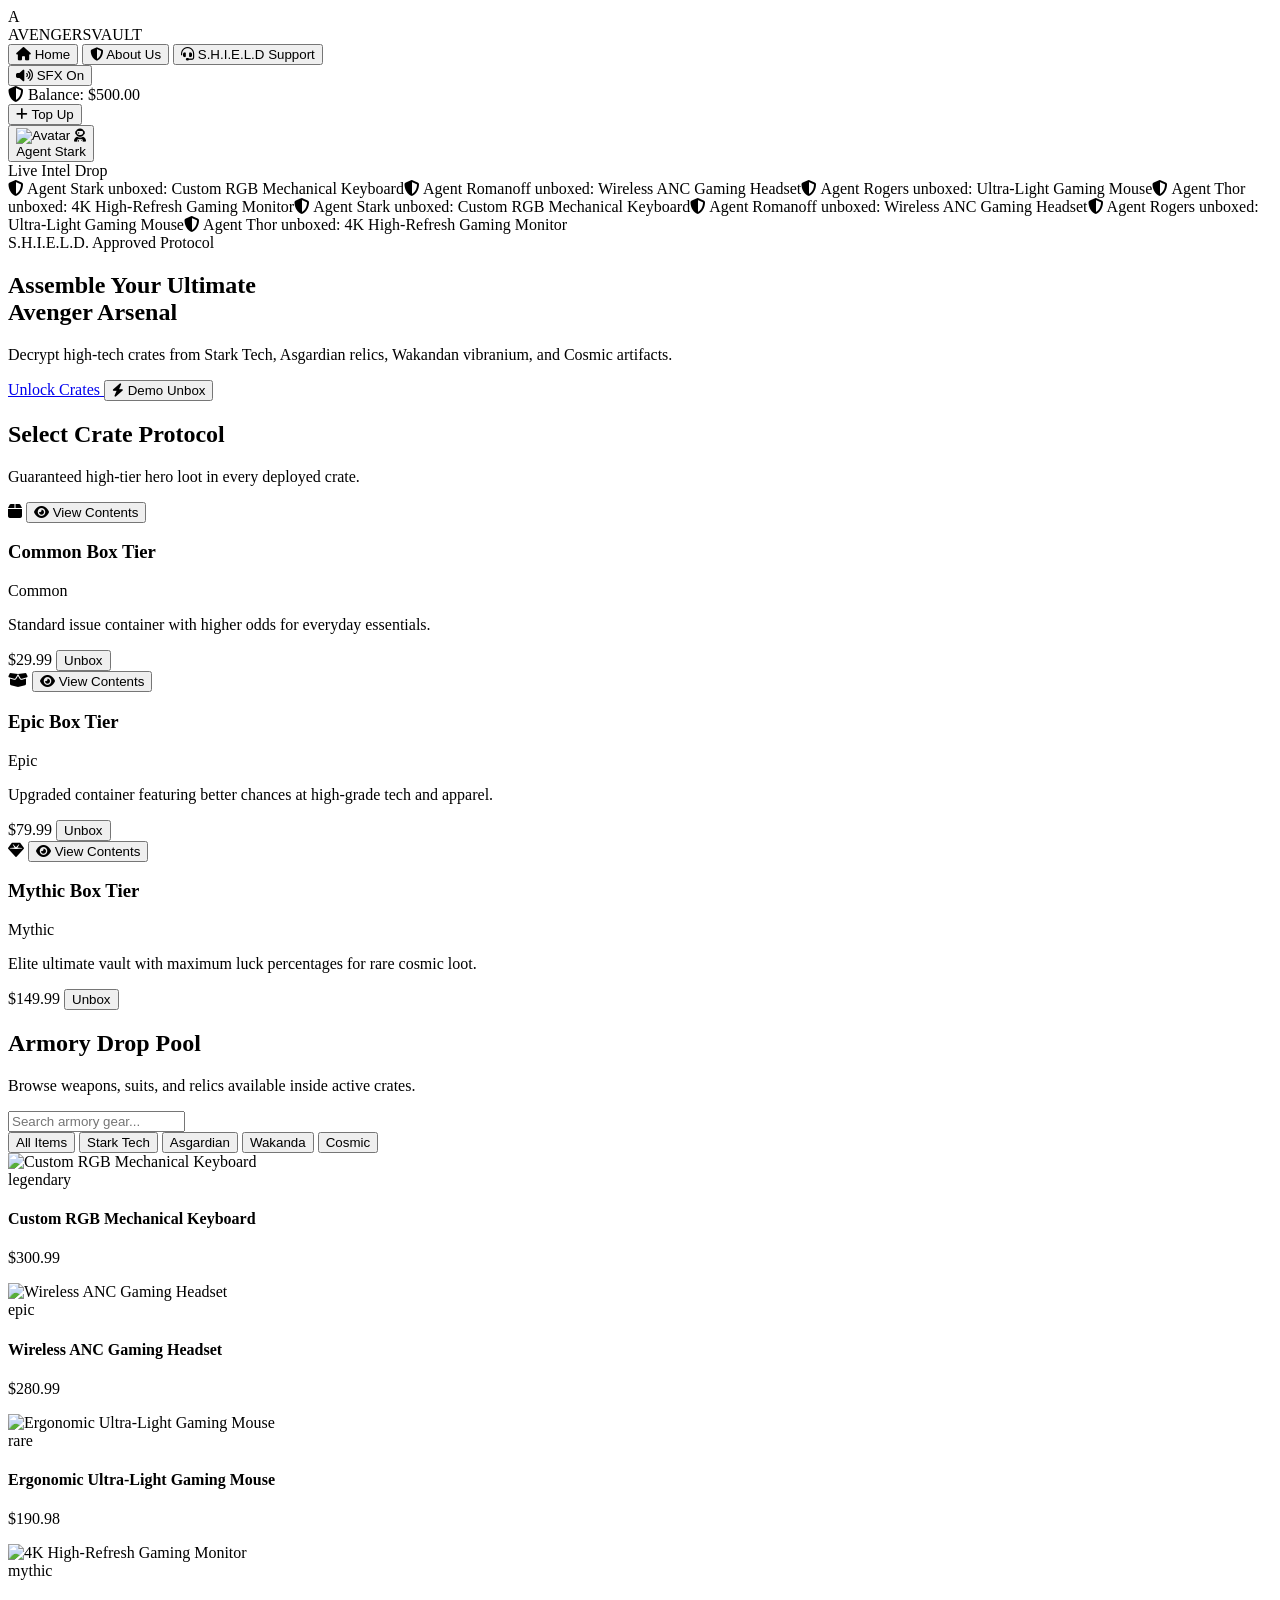
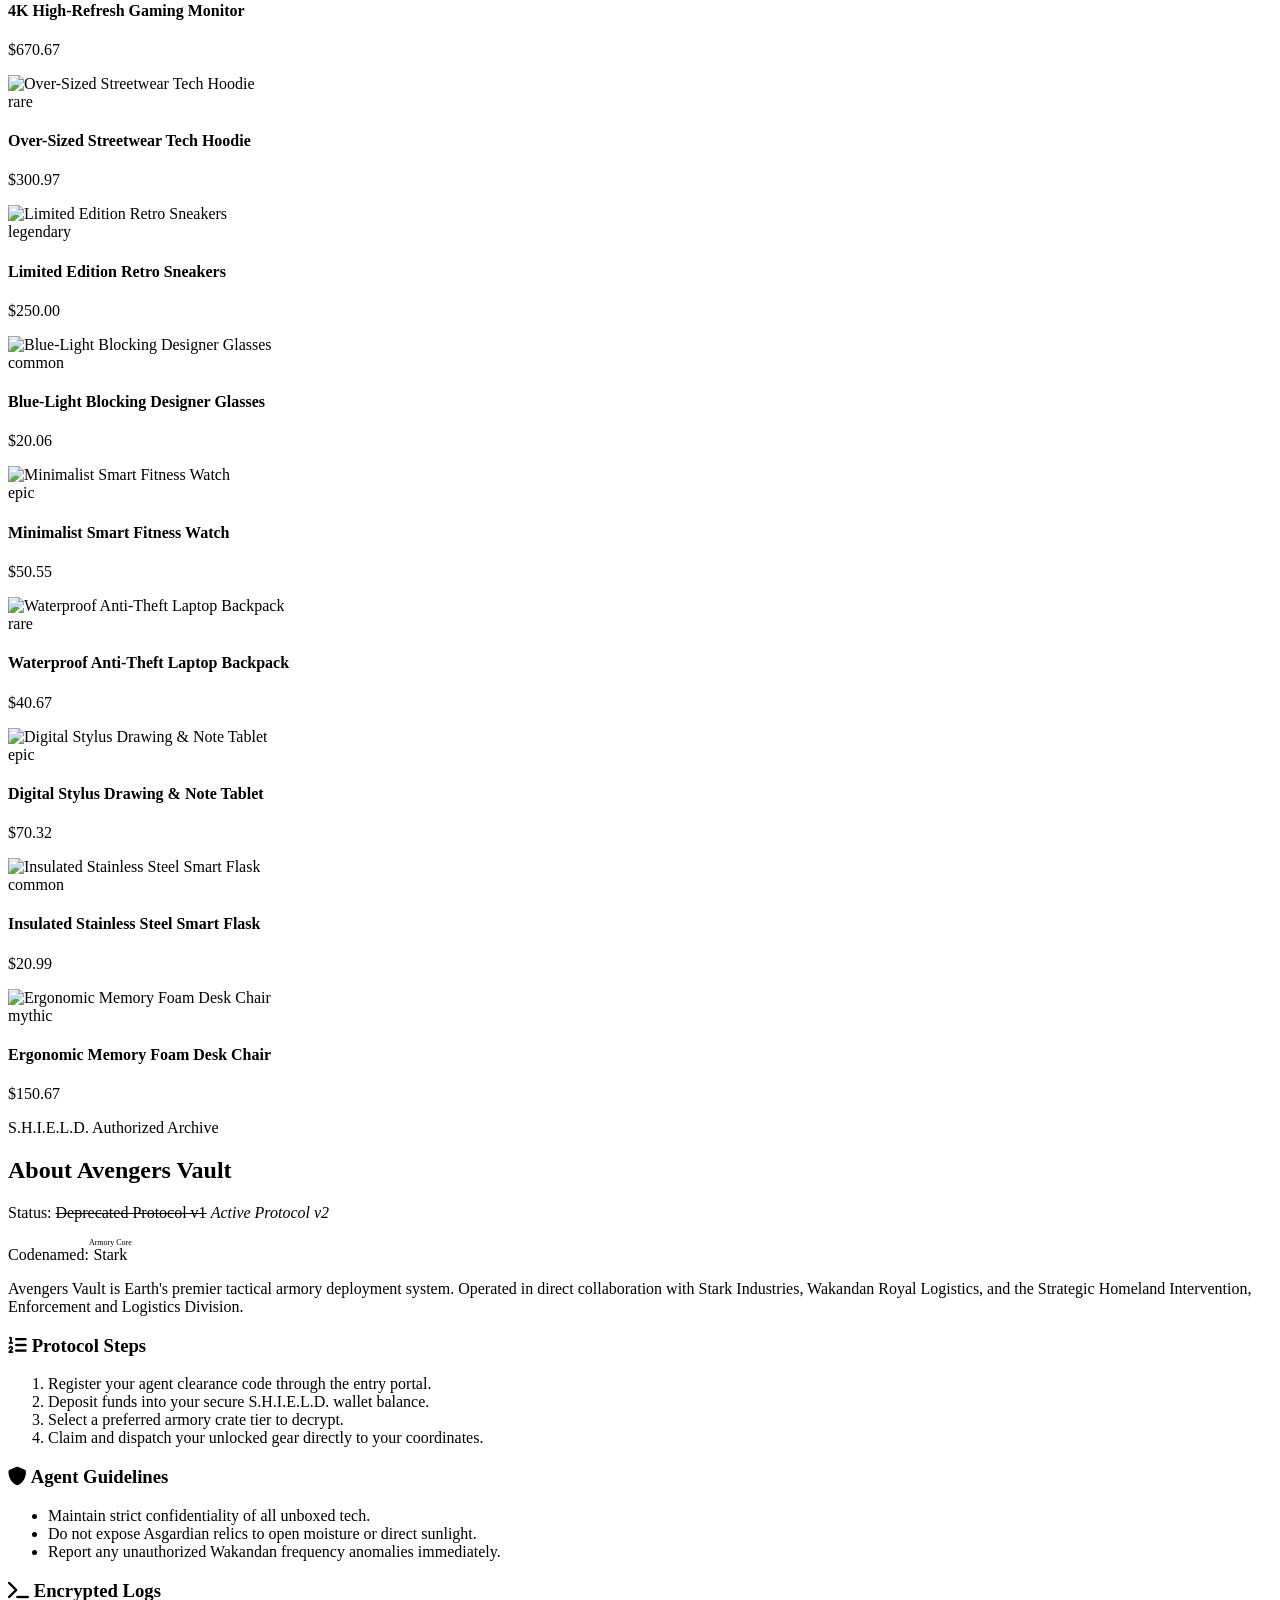
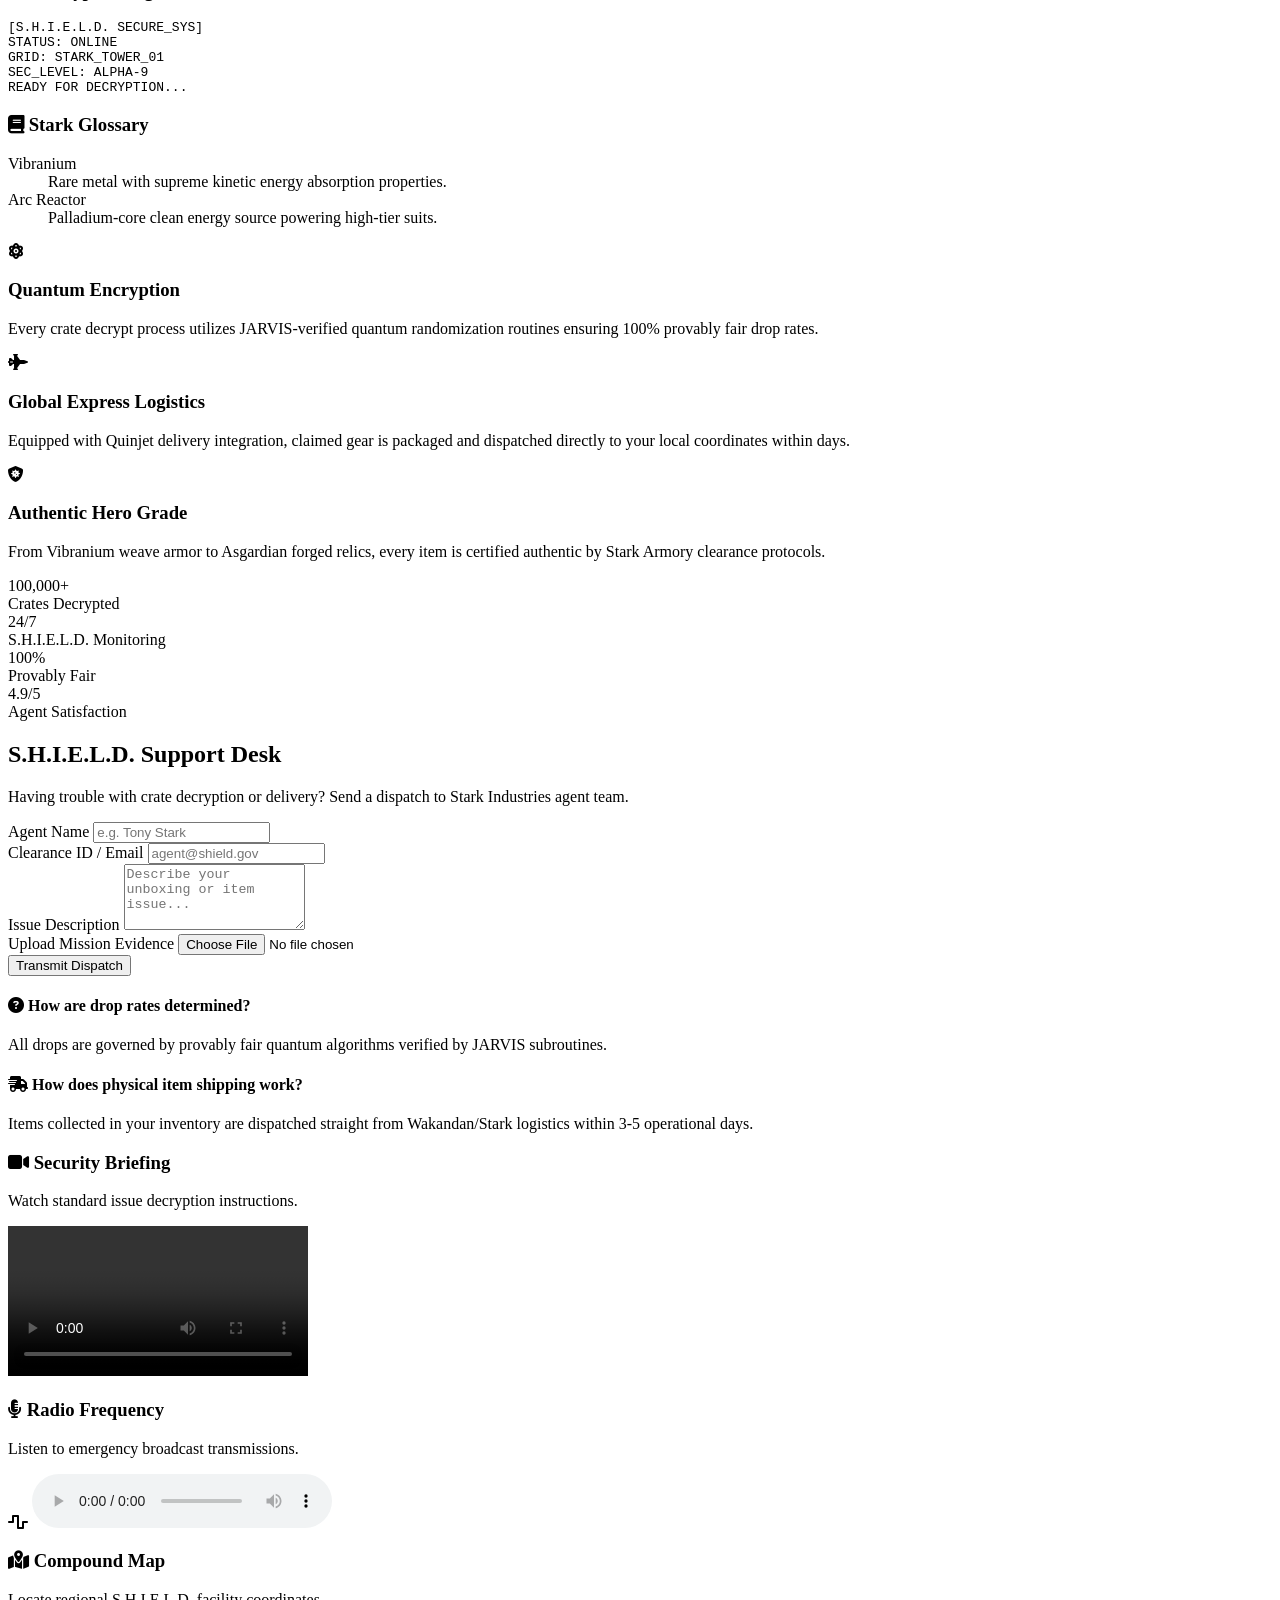
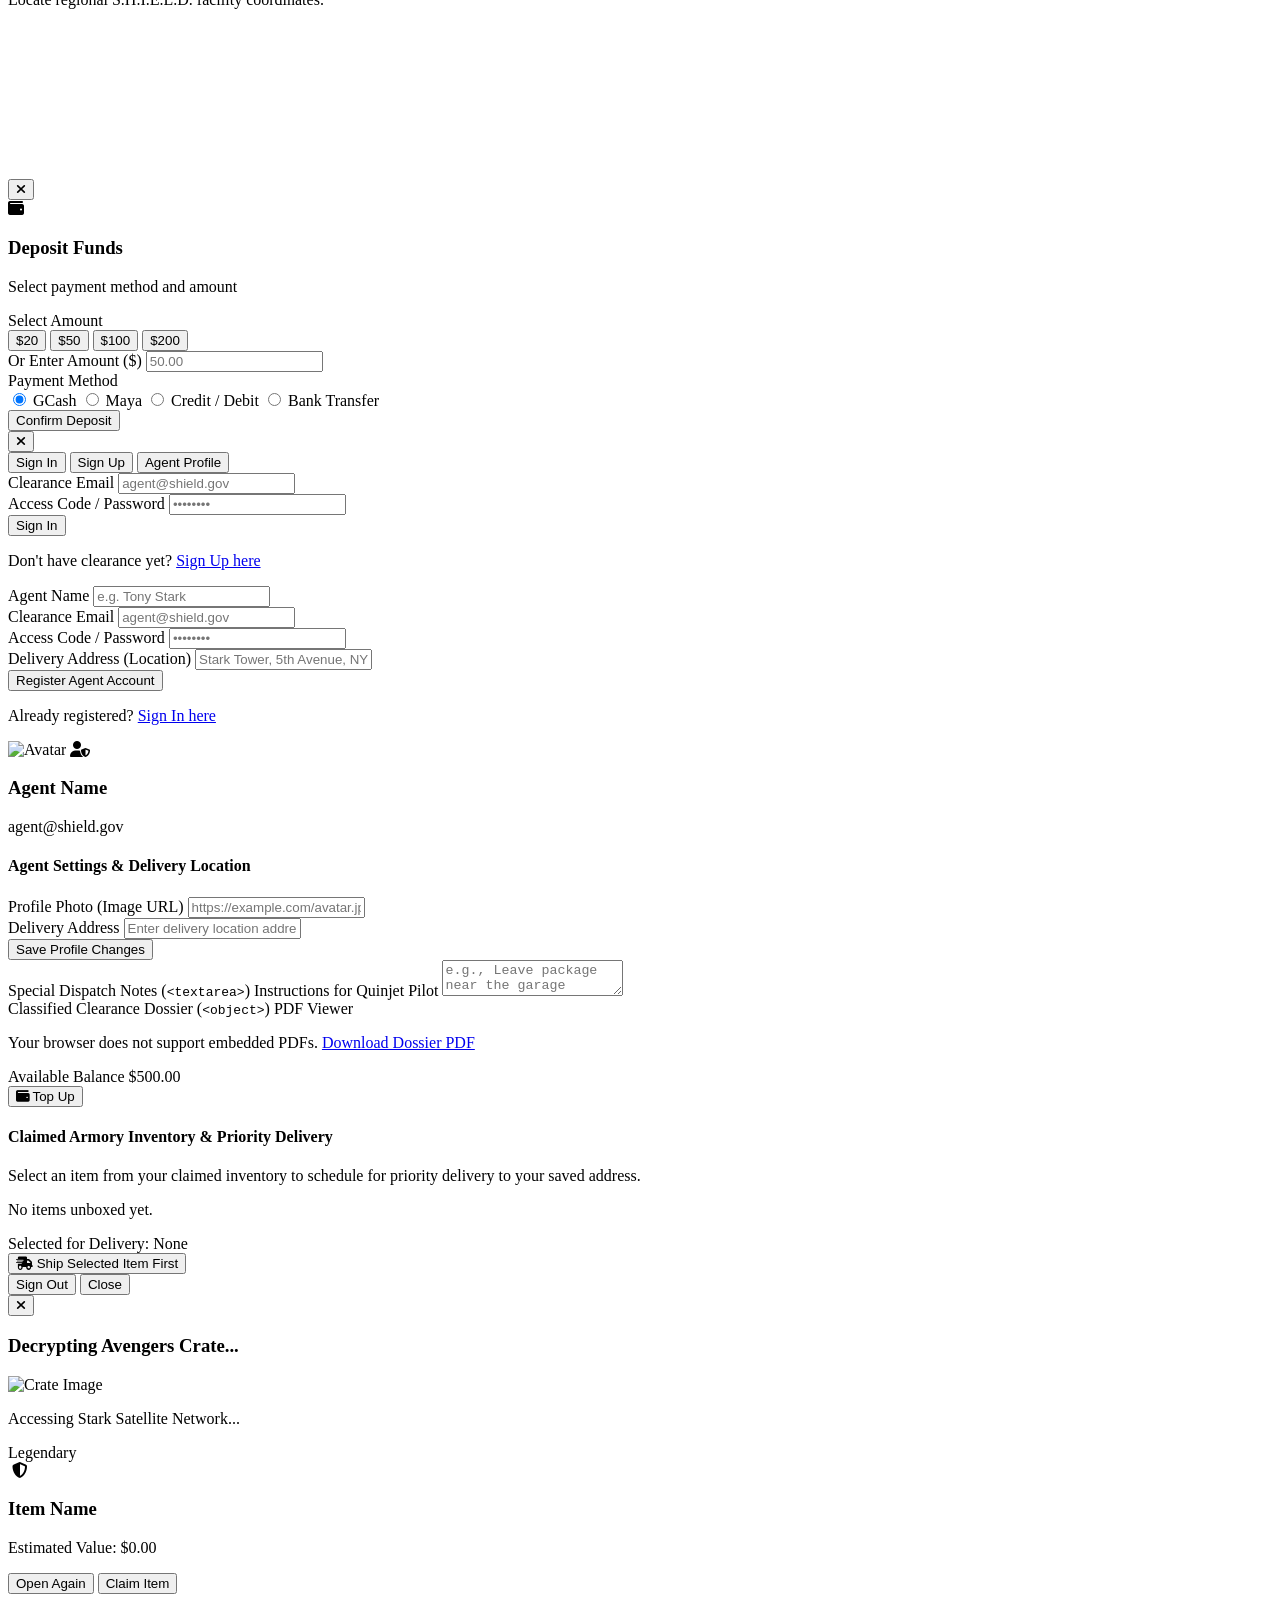
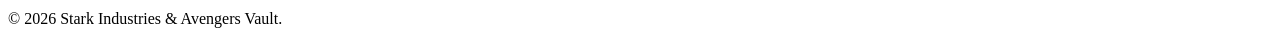
==== mystery-vault.html @ ffef65c5 "Add files via upload" ====
<!doctype html>
<html lang="en" class="dark scroll-smooth">
  <head>
    <meta charset="UTF-8" />
    <meta name="viewport" content="width=device-width, initial-scale=1.0" />
    <title>Avengers Vault — Assemble Your Gear</title>

    <!-- External Fonts & Icons -->
    <link rel="preconnect" href="https://fonts.googleapis.com" />
    <link rel="preconnect" href="https://fonts.gstatic.com" crossorigin />
    <link
      href="https://fonts.googleapis.com/css2?family=Bebas+Neue&family=Space+Grotesk:wght@400;500;600;700&display=swap"
      rel="stylesheet"
    />
    <link
      rel="stylesheet"
      href="https://cdnjs.cloudflare.com/ajax/libs/font-awesome/6.4.0/css/all.min.css"
    />
    <!-- Tailwind CSS -->
    <script src="https://cdn.tailwindcss.com"></script>
    <script src="https://cdn.jsdelivr.net/npm/canvas-confetti@1.6.0/dist/confetti.browser.min.js"></script>

    <script>
      tailwind.config = {
        darkMode: "class",
        theme: {
          extend: {
            colors: {
              avengers: {
                red: "#e23636",
                gold: "#f59e0b",
                blue: "#0284c7",
                dark: "#0b0f19",
              },
              rarity: {
                common: "#9ca3af",
                rare: "#3b82f6",
                epic: "#a855f7",
                legendary: "#f59e0b",
                mythic: "#ec4899",
              },
            },
            fontFamily: {
              sans: ["Space Grotesk", "sans-serif"],
              display: ["Bebas Neue", "sans-serif"],
            },
            animation: {
              "pulse-glow": "pulseGlow 3s ease-in-out infinite",
              shake: "shake 0.5s cubic-bezier(.36,.07,.19,.97) infinite",
              float: "float 4s ease-in-out infinite",
              ticker: "ticker 30s linear infinite",
            },
            keyframes: {
              pulseGlow: {
                "0%, 100%": { opacity: "0.4", transform: "scale(1)" },
                "50%": { opacity: "0.8", transform: "scale(1.08)" },
              },
              shake: {
                "10%, 90%": { transform: "translate3d(-2px, 0, 0) rotate(-2deg)" },
                "20%, 80%": { transform: "translate3d(3px, 0, 0) rotate(3deg)" },
                "30%, 50%, 70%": { transform: "translate3d(-5px, 0, 0) rotate(-4deg)" },
                "40%, 60%": { transform: "translate3d(5px, 0, 0) rotate(4deg)" },
              },
              float: {
                "0%, 100%": { transform: "translateY(0px)" },
                "50%": { transform: "translateY(-12px)" },
              },
              ticker: {
                "0%": { transform: "translateX(0)" },
                "100%": { transform: "translateX(-50%)" },
              },
            },
          },
        },
      };
    </script>

    <!-- Custom Stylesheet -->
    <link rel="stylesheet" href="main.css" />
  </head>
  <body class="bg-slate-950 text-slate-100 min-h-screen flex flex-col justify-between selection:bg-red-600 selection:text-white">

    <!-- Accessibility Skip Link (Topic: skip) -->
    <a href="#section-home-content" class="sr-only focus:not-sr-only focus:absolute focus:z-50 focus:p-4 focus:bg-red-600 focus:text-white">
      Skip to main content
    </a>

    <!-- Header / Navbar -->
    <header class="sticky top-0 z-40 bg-slate-950/90 backdrop-blur-md border-b border-red-900/40">
      <div class="max-w-7xl mx-auto px-4 sm:px-6 lg:px-8 h-20 flex items-center justify-between">
        
        <!-- Logo -->
        <div class="flex items-center gap-3 cursor-pointer" onclick="switchNav('home')">
          <div class="w-11 h-11 rounded-xl bg-gradient-to-tr from-red-600 to-amber-500 flex items-center justify-center text-white shadow-lg shadow-red-600/40 font-display text-2xl tracking-widest border border-amber-400/40">
            A
          </div>
          <span class="text-2xl font-display tracking-wider text-white">
            AVENGERS<span class="text-red-500">VAULT</span>
          </span>
        </div>

        <!-- Navigation Links -->
        <nav class="hidden md:flex items-center gap-8 text-sm font-semibold tracking-wide">
          <button onclick="switchNav('home')" id="nav-home" class="nav-link text-red-500 transition-colors flex items-center gap-2">
            <i class="fa-solid fa-house text-xs"></i> Home
          </button>
          <button onclick="switchNav('about')" id="nav-about" class="nav-link text-slate-400 hover:text-white transition-colors flex items-center gap-2">
            <i class="fa-solid fa-shield-halved text-xs"></i> About Us
          </button>
          <button onclick="switchNav('support')" id="nav-support" class="nav-link text-slate-400 hover:text-white transition-colors flex items-center gap-2">
            <i class="fa-solid fa-headset text-xs"></i> S.H.I.E.L.D Support
          </button>
        </nav>

        <!-- Right Side Controls (SFX, Balance, Top Up, Account) -->
        <div class="flex items-center gap-3 sm:gap-4">
          <button
            id="sound-toggle"
            onclick="toggleSound()"
            class="px-3 py-1.5 rounded-lg border border-slate-800 bg-slate-900/70 hover:bg-slate-800 text-xs text-slate-300 flex items-center gap-2 transition-all"
          >
            <i id="sound-icon" class="fa-solid fa-volume-high text-red-500"></i>
            <span class="hidden sm:inline">SFX On</span>
          </button>

          <!-- Balance Display & Top-Up Button -->
          <div class="flex items-center gap-2">
            <div class="hidden sm:flex items-center gap-2 px-3.5 py-1.5 rounded-xl bg-slate-900 border border-slate-800">
              <i class="fa-solid fa-shield-halved text-amber-400 text-xs"></i>
              <span class="text-xs text-slate-400">Balance:</span>
              <span class="text-xs font-bold text-amber-400" id="user-balance-display">$500.00</span>
            </div>
            <button
              onclick="openTopUpModal()"
              class="px-3 py-1.5 rounded-xl bg-green-600 hover:bg-green-500 text-white font-bold text-xs uppercase tracking-wider transition-all shadow-md shadow-green-600/30 flex items-center gap-1.5"
            >
              <i class="fa-solid fa-plus text-[10px]"></i>
              <span>Top Up</span>
            </button>
          </div>

          <!-- Account Trigger Button (Updated with Avatar Preview) -->
          <button
            onclick="openAccountModal()"
            class="px-3.5 py-1.5 rounded-xl border border-red-500/40 bg-red-950/30 hover:bg-red-900/50 text-xs font-bold text-white flex items-center gap-2 transition-all shadow-md shadow-red-950/50"
          >
            <div id="nav-avatar-container" class="w-6 h-6 rounded-full overflow-hidden bg-red-900 flex items-center justify-center border border-red-400">
              <img id="nav-avatar-img" src="" alt="Avatar" class="w-full h-full object-cover hidden" />
              <i id="nav-avatar-icon" class="fa-solid fa-user-astronaut text-[10px] text-red-300"></i>
            </div>
            <span id="nav-account-label">Agent Stark</span>
          </button>
        </div>
      </div>
    </header>

    <!-- Live Unboxing Ticker Banner -->
    <div class="bg-slate-950 border-b border-slate-800 py-2.5 overflow-hidden relative">
      <div class="max-w-7xl mx-auto px-4 flex items-center gap-3">
        <span class="flex items-center gap-2 text-[11px] font-bold uppercase tracking-wider text-red-400 bg-red-950/50 px-2.5 py-1 rounded-md border border-red-500/30 whitespace-nowrap z-10">
          <span class="w-2 h-2 rounded-full bg-red-500 animate-pulse"></span>
          Live Intel Drop
        </span>
        <div class="overflow-hidden w-full relative">
          <div id="live-ticker-content" class="inline-flex gap-6 whitespace-nowrap animate-ticker text-xs text-slate-400">
            <!-- Dynamically populated via JS -->
          </div>
        </div>
      </div>
    </div>

    <!-- Main Content -->
    <main class="max-w-7xl mx-auto px-4 sm:px-6 lg:px-8 py-10 space-y-16 flex-grow">
      
      <!-- HERO & MAIN CRATES SECTION -->
      <div id="section-home-content" class="space-y-16">
        <!-- Hero Section -->
        <section class="relative rounded-3xl p-8 sm:p-12 overflow-hidden border border-red-900/30 bg-gradient-to-r from-slate-900 via-slate-950 to-red-950/40">
          <div class="absolute -right-20 -top-20 w-96 h-96 bg-red-600/10 rounded-full blur-3xl pointer-events-none"></div>
          <div class="max-w-2xl space-y-6 relative z-10">
            <span class="px-3 py-1 rounded-full text-xs font-bold uppercase tracking-widest bg-red-500/10 text-red-400 border border-red-500/20">
              S.H.I.E.L.D. Approved Protocol
            </span>
            <h1 class="text-4xl sm:text-6xl font-display tracking-wide text-white leading-tight">
              Assemble Your Ultimate <br />
              <span class="text-transparent bg-clip-text bg-gradient-to-r from-red-500 via-amber-400 to-sky-400">
                Avenger Arsenal
              </span>
            </h1>
            <p class="text-slate-400 text-sm sm:text-base leading-relaxed">
              Decrypt high-tech crates from Stark Tech, Asgardian relics, Wakandan vibranium, and Cosmic artifacts.
            </p>
            <div class="pt-2 flex flex-wrap items-center gap-4">
              <a
                href="#boxes"
                class="px-6 py-3.5 rounded-xl font-bold text-xs uppercase tracking-wider text-white bg-red-600 hover:bg-red-500 shadow-lg shadow-red-600/30 transition-all"
              >
                Unlock Crates
              </a>
              <button
                onclick="quickDemoUnbox()"
                class="px-6 py-3.5 rounded-xl font-bold text-xs uppercase tracking-wider text-slate-300 hover:text-white bg-slate-800/80 hover:bg-slate-800 border border-slate-700 transition-all flex items-center gap-2"
              >
                <i class="fa-solid fa-bolt text-amber-400"></i> Demo Unbox
              </button>
            </div>
          </div>
        </section>

        <!-- Mystery Box Tiers Grid -->
        <section id="boxes" class="space-y-6">
          <div>
            <h2 class="text-3xl font-display tracking-wider text-white">Select Crate Protocol</h2>
            <p class="text-slate-400 text-xs mt-1">
              Guaranteed high-tier hero loot in every deployed crate.
            </p>
          </div>

          <div id="tiers-container" class="grid grid-cols-1 md:grid-cols-2 lg:grid-cols-4 gap-6">
            <!-- Rendered dynamically via JS -->
          </div>
        </section>

        <!-- Catalog / Drop Pool -->
        <section class="space-y-6">
          <div class="flex flex-col sm:flex-row sm:items-center justify-between gap-4">
            <div>
              <h2 class="text-3xl font-display tracking-wider text-white">Armory Drop Pool</h2>
              <p class="text-slate-400 text-xs mt-1">
                Browse weapons, suits, and relics available inside active crates.
              </p>
            </div>

            <!-- Catalog Filter Buttons & Datalist Search -->
            <div class="flex flex-wrap items-center gap-2">
              
              <!-- Search Input with Datalist (Topics: <input type>, <datalist>) -->
              <div class="relative">
                <input type="text" id="catalog-search-input" list="armory-suggestions" placeholder="Search armory gear..." oninput="handleCatalogSearch(this.value)" class="px-3 py-1.5 rounded-lg text-xs bg-slate-900 border border-slate-800 text-white focus:outline-none focus:border-red-500" />
                <datalist id="armory-suggestions">
                  <option value="Custom RGB Mechanical Keyboard">
                  <option value="Wireless ANC Gaming Headset">
                  <option value="Ergonomic Ultra-Light Gaming Mouse">
                  <option value="4K High-Refresh Gaming Monitor">
                  <option value="Over-Sized Streetwear Tech Hoodie">
                  <option value="Limited Edition Retro Sneakers">
                  <option value="Waterproof Anti-Theft Laptop Backpack">
                  <option value="Digital Stylus Drawing & Note Tablet">
                </datalist>
              </div>

              <button onclick="filterCatalog('all', event)" class="catalog-btn px-3 py-1.5 rounded-lg text-xs font-semibold bg-red-600 text-white transition-all">
                All Items
              </button>
              <button onclick="filterCatalog('stark', event)" class="catalog-btn px-3 py-1.5 rounded-lg text-xs font-semibold bg-slate-800/80 text-slate-400 hover:text-white transition-all">
                Stark Tech
              </button>
              <button onclick="filterCatalog('asgard', event)" class="catalog-btn px-3 py-1.5 rounded-lg text-xs font-semibold bg-slate-800/80 text-slate-400 hover:text-white transition-all">
                Asgardian
              </button>
              <button onclick="filterCatalog('wakanda', event)" class="catalog-btn px-3 py-1.5 rounded-lg text-xs font-semibold bg-slate-800/80 text-slate-400 hover:text-white transition-all">
                Wakanda
              </button>
              <button onclick="filterCatalog('cosmic', event)" class="catalog-btn px-3 py-1.5 rounded-lg text-xs font-semibold bg-slate-800/80 text-slate-400 hover:text-white transition-all">
                Cosmic
              </button>
            </div>
          </div>

          <div id="catalog-grid" class="grid grid-cols-2 sm:grid-cols-3 md:grid-cols-4 lg:grid-cols-6 gap-4">
            <!-- Rendered dynamically via JS -->
          </div>
        </section>
      </div>

      <!-- ABOUT US SECTION -->
      <section id="section-about-content" class="space-y-12 hidden">
        <div class="text-center max-w-3xl mx-auto space-y-4">
          <span class="px-3 py-1 rounded-full text-xs font-bold uppercase tracking-widest bg-red-500/10 text-red-400 border border-red-500/20">
            S.H.I.E.L.D. Authorized Archive
          </span>
          <h2 class="text-4xl font-display tracking-wider text-white">About Avengers Vault</h2>
          
          <!-- Ruby & Text Formatting Example -->
          <div class="p-4 rounded-2xl bg-slate-900 border border-slate-800 text-xs text-slate-300 space-y-2 inline-block text-left mt-2">
            <p>
              Status: <del class="text-slate-500">Deprecated Protocol v1</del> <em class="text-green-400 not-italic font-bold">Active Protocol v2</em>
            </p>
            <p>
              Codenamed: 
              <ruby class="text-amber-400 font-bold ml-1">
                Stark<rt class="text-[9px] text-slate-400">Armory Core</rt>
              </ruby>
            </p>
          </div>

          <p class="text-slate-400 text-sm leading-relaxed">
            Avengers Vault is Earth's premier tactical armory deployment system. Operated in direct collaboration with Stark Industries, Wakandan Royal Logistics, and the Strategic Homeland Intervention, Enforcement and Logistics Division.
          </p>
        </div>

        <!-- S.H.I.E.L.D. Training & Operations Manual (Topics: <ol>, <ul>, <pre>, <dl>) pede mo idagdag (<code class="text-xs text-amber-400">&lt;ol&gt;</code>) papaltan mo lng yung nasa gitna ng &lt;_&gt  -->
        <div class="grid grid-cols-1 md:grid-cols-2 gap-8 pt-6 border-t border-slate-800">
          
          <!-- Protocol Steps & Agent Guidelines -->
          <div class="bg-slate-900/60 p-6 rounded-3xl border border-slate-800 space-y-6">
            <div>
              <h3 class="text-xl font-display tracking-wider text-white mb-2 flex items-center gap-2">
                <i class="fa-solid fa-list-ol text-red-500 text-sm"></i> Protocol Steps 
              </h3>
              <ol class="list-decimal list-inside text-xs text-slate-300 space-y-2">
                <li>Register your agent clearance code through the entry portal.</li>
                <li>Deposit funds into your secure S.H.I.E.L.D. wallet balance.</li>
                <li>Select a preferred armory crate tier to decrypt.</li>
                <li>Claim and dispatch your unlocked gear directly to your coordinates.</li>
              </ol>
            </div>

            <div>
              <h3 class="text-xl font-display tracking-wider text-white mb-2 flex items-center gap-2">
                <i class="fa-solid fa-shield text-blue-500 text-sm"></i> Agent Guidelines
              </h3>
              <ul class="list-disc list-inside text-xs text-slate-300 space-y-2">
                <li>Maintain strict confidentiality of all unboxed tech.</li>
                <li>Do not expose Asgardian relics to open moisture or direct sunlight.</li>
                <li>Report any unauthorized Wakandan frequency anomalies immediately.</li>
              </ul>
            </div>
          </div>

          <!-- Terminal Logs & Tech Glossary -->
          <div class="bg-slate-900/60 p-6 rounded-3xl border border-slate-800 space-y-6">
            <div>
              <h3 class="text-xl font-display tracking-wider text-white mb-2 flex items-center gap-2">
                <i class="fa-solid fa-terminal text-green-500 text-sm"></i> Encrypted Logs 
              </h3>
              <pre class="bg-slate-950 p-3 rounded-xl text-[10px] text-green-400 font-mono border border-slate-800 overflow-x-auto"><code>[S.H.I.E.L.D. SECURE_SYS]
STATUS: ONLINE
GRID: STARK_TOWER_01
SEC_LEVEL: ALPHA-9
READY FOR DECRYPTION...</code></pre>
            </div>

            <div>
              <h3 class="text-xl font-display tracking-wider text-white mb-2 flex items-center gap-2">
                <i class="fa-solid fa-book text-amber-500 text-sm"></i> Stark Glossary 
              </h3>
              <dl class="text-xs space-y-2 bg-slate-950 p-3 rounded-xl border border-slate-800">
                <div>
                  <dt class="font-bold text-red-400">Vibranium</dt>
                  <dd class="text-slate-400 text-[11px]">Rare metal with supreme kinetic energy absorption properties.</dd>
                </div>
                <div>
                  <dt class="font-bold text-amber-400">Arc Reactor</dt>
                  <dd class="text-slate-400 text-[11px]">Palladium-core clean energy source powering high-tier suits.</dd>
                </div>
              </dl>
            </div>
          </div>

        </div>

        <!-- Feature Highlights Grid -->
        <div class="grid grid-cols-1 md:grid-cols-3 gap-6">
          <div class="bg-slate-900/80 p-6 rounded-2xl border border-slate-800 space-y-3">
            <div class="w-10 h-10 rounded-xl bg-red-950/60 border border-red-500/30 flex items-center justify-center text-red-400">
              <i class="fa-solid fa-atom text-lg"></i>
            </div>
            <h3 class="text-lg font-bold text-white">Quantum Encryption</h3>
            <p class="text-xs text-slate-400 leading-relaxed">
              Every crate decrypt process utilizes JARVIS-verified quantum randomization routines ensuring 100% provably fair drop rates.
            </p>
          </div>

          <div class="bg-slate-900/80 p-6 rounded-2xl border border-slate-800 space-y-3">
            <div class="w-10 h-10 rounded-xl bg-amber-950/60 border border-amber-500/30 flex items-center justify-center text-amber-400">
              <i class="fa-solid fa-jet-fighter text-lg"></i>
            </div>
            <h3 class="text-lg font-bold text-white">Global Express Logistics</h3>
            <p class="text-xs text-slate-400 leading-relaxed">
              Equipped with Quinjet delivery integration, claimed gear is packaged and dispatched directly to your local coordinates within days.
            </p>
          </div>

          <div class="bg-slate-900/80 p-6 rounded-2xl border border-slate-800 space-y-3">
            <div class="w-10 h-10 rounded-xl bg-sky-950/60 border border-sky-500/30 flex items-center justify-center text-sky-400">
              <i class="fa-solid fa-shield-virus text-lg"></i>
            </div>
            <h3 class="text-lg font-bold text-white">Authentic Hero Grade</h3>
            <p class="text-xs text-slate-400 leading-relaxed">
              From Vibranium weave armor to Asgardian forged relics, every item is certified authentic by Stark Armory clearance protocols.
            </p>
          </div>
        </div>

        <!-- Stat Counter Bar -->
        <div class="bg-gradient-to-r from-slate-900 via-red-950/20 to-slate-900 border border-slate-800 rounded-2xl p-6 sm:p-8 grid grid-cols-2 md:grid-cols-4 gap-6 text-center">
          <div>
            <div class="text-2xl sm:text-3xl font-display text-amber-400">100,000+</div>
            <div class="text-xs text-slate-400 mt-1 uppercase font-semibold">Crates Decrypted</div>
          </div>
          <div>
            <div class="text-2xl sm:text-3xl font-display text-red-500">24/7</div>
            <div class="text-xs text-slate-400 mt-1 uppercase font-semibold">S.H.I.E.L.D. Monitoring</div>
          </div>
          <div>
            <div class="text-2xl sm:text-3xl font-display text-sky-400">100%</div>
            <div class="text-xs text-slate-400 mt-1 uppercase font-semibold">Provably Fair</div>
          </div>
          <div>
            <div class="text-2xl sm:text-3xl font-display text-emerald-400">4.9/5</div>
            <div class="text-xs text-slate-400 mt-1 uppercase font-semibold">Agent Satisfaction</div>
          </div>
        </div>
      </section>

      <!-- S.H.I.E.L.D SUPPORT SECTION -->
      <section id="section-support-content" class="space-y-8 hidden">
        <div>
          <h2 class="text-4xl font-display tracking-wider text-white">S.H.I.E.L.D. Support Desk</h2>
          <p class="text-slate-400 text-xs mt-1">
            Having trouble with crate decryption or delivery? Send a dispatch to Stark Industries agent team.
          </p>
        </div>

        <div class="grid grid-cols-1 md:grid-cols-2 gap-8">
          <form onsubmit="handleSupportSubmit(event)" class="bg-slate-900 p-6 rounded-2xl border border-slate-800 space-y-4">
            <div>
              <label class="block text-xs font-bold text-slate-300 uppercase mb-2">Agent Name</label>
              <input type="text" required placeholder="e.g. Tony Stark" class="w-full bg-slate-950 border border-slate-800 rounded-xl px-4 py-2.5 text-xs text-white focus:outline-none focus:border-red-500" />
            </div>
            <div>
              <label class="block text-xs font-bold text-slate-300 uppercase mb-2">Clearance ID / Email</label>
              <input type="email" required placeholder="agent@shield.gov" class="w-full bg-slate-950 border border-slate-800 rounded-xl px-4 py-2.5 text-xs text-white focus:outline-none focus:border-red-500" />
            </div>
            <div>
              <label class="block text-xs font-bold text-slate-300 uppercase mb-2">Issue Description</label>
              <textarea rows="4" required placeholder="Describe your unboxing or item issue..." class="w-full bg-slate-950 border border-slate-800 rounded-xl px-4 py-2.5 text-xs text-white focus:outline-none focus:border-red-500"></textarea>
            </div>

            <!-- Mission Evidence File Upload (Topic: upload / <input type="file">) pede mo idagdag (<code class="text-amber-400">&lt;input type="file"&gt;</code>)-->
            <div class="space-y-2">
              <label class="block text-xs font-bold text-slate-300 uppercase">
                Upload Mission Evidence
              </label>
              <input type="file" class="w-full text-xs text-slate-400 file:mr-4 file:py-2 file:px-4 file:rounded-xl file:border-0 file:text-xs file:font-bold file:bg-red-600 file:text-white hover:file:bg-red-500 cursor-pointer bg-slate-950 border border-slate-800 rounded-xl" />
            </div>

            <button type="submit" class="w-full py-3 rounded-xl font-bold text-xs uppercase tracking-wider text-white bg-red-600 hover:bg-red-500 transition-all shadow-lg shadow-red-600/30">
              Transmit Dispatch
            </button>
          </form>

          <div class="space-y-4">
            <div class="bg-slate-900 p-5 rounded-2xl border border-slate-800">
              <h4 class="text-sm font-bold text-amber-400 flex items-center gap-2">
                <i class="fa-solid fa-circle-question"></i> How are drop rates determined?
              </h4>
              <p class="text-xs text-slate-400 mt-2 leading-relaxed">
                All drops are governed by provably fair quantum algorithms verified by JARVIS subroutines.
              </p>
            </div>
            <div class="bg-slate-900 p-5 rounded-2xl border border-slate-800">
              <h4 class="text-sm font-bold text-amber-400 flex items-center gap-2">
                <i class="fa-solid fa-truck-fast"></i> How does physical item shipping work?
              </h4>
              <p class="text-xs text-slate-400 mt-2 leading-relaxed">
                Items collected in your inventory are dispatched straight from Wakandan/Stark logistics within 3-5 operational days.
              </p>
            </div>
          </div>
        </div>

        <!-- Multimedia & Communications Hub (Topics: <video>, <audio>, <iframe>) you can add (<code class="text-xs text-amber-400">&lt;(video,audio,iframe)&gt;</code>) -->
        <div class="grid grid-cols-1 md:grid-cols-3 gap-6 pt-6">
          
          <!-- 1. Video Element (<video>) -->
          <div class="bg-slate-900/60 p-5 rounded-3xl border border-slate-800 space-y-3">
            <h3 class="text-lg font-display tracking-wider text-white flex items-center gap-2">
              <i class="fa-solid fa-video text-red-500 text-xs"></i> Security Briefing 
            </h3>
            <p class="text-xs text-slate-400">Watch standard issue decryption instructions.</p>
            <div class="rounded-xl overflow-hidden border border-slate-800 bg-slate-950 aspect-video flex items-center justify-center">
              <video controls class="w-full h-full object-cover">
                <source src="https://commondatastorage.googleapis.com/gtv-videos-bucket/sample/ForBiggerBlazes.mp4" type="video/mp4">
                Your browser does not support the video tag.
              </video>
            </div>
          </div>

          <!-- 2. Audio Element (<audio>) -->
          <div class="bg-slate-900/60 p-5 rounded-3xl border border-slate-800 space-y-3">
            <h3 class="text-lg font-display tracking-wider text-white flex items-center gap-2">
              <i class="fa-solid fa-microphone-lines text-amber-500 text-xs"></i> Radio Frequency
            </h3>
            <p class="text-xs text-slate-400">Listen to emergency broadcast transmissions.</p>
            <div class="bg-slate-950 p-4 rounded-xl border border-slate-800 flex flex-col justify-center items-center space-y-3">
              <i class="fa-solid fa-wave-square text-amber-400 text-2xl animate-pulse"></i>
              <audio controls class="w-full h-8">
                <source src="https://www.soundhelix.com/examples/mp3/SoundHelix-Song-1.mp3" type="audio/mpeg">
                Your browser does not support the audio element.
              </audio>
            </div>
          </div>

          <!-- 3. Iframe Element (<iframe>) -->
          <div class="bg-slate-900/60 p-5 rounded-3xl border border-slate-800 space-y-3">
            <h3 class="text-lg font-display tracking-wider text-white flex items-center gap-2">
              <i class="fa-solid fa-map-location-dot text-blue-500 text-xs"></i> Compound Map
            </h3>
            <p class="text-xs text-slate-400">Locate regional S.H.I.E.L.D. facility coordinates.</p>
            <div class="rounded-xl overflow-hidden border border-slate-800 bg-slate-950 aspect-video">
              <iframe 
                src="https://www.google.com/maps/embed?pb=!1m18!1m12!1m3!1d387190.2799160891!2d-74.25987568486931!3d40.69767006788206!2m3!1f0!2f0!3f0!3m2!1i1024!2i768!4f13.1!3m3!1m2!1s0x89c24fa5d33f083b%3A0xc80b8f06e177fe62!2sNew%20York%2C%20NY%2C%20USA!5e0!3m2!1sen!2sph!4v1650000000000!5m2!1sen!2sph" 
                width="100%" 
                height="100%" 
                style="border:0;" 
                allowfullscreen="" 
                loading="lazy">
              </iframe>
            </div>
          </div>

        </div>
      </section>

    </main>

    <!-- TOP UP / PAYMENT MODAL -->
    <div id="topup-modal" class="fixed inset-0 z-50 flex items-center justify-center p-4 bg-slate-950/80 backdrop-blur-md hidden opacity-0 transition-opacity duration-300">
      <div id="topup-modal-container" class="bg-slate-900 max-w-md w-full rounded-3xl p-6 sm:p-8 border border-green-500/30 text-left relative transform scale-95 transition-transform duration-300 shadow-2xl">
        <button onclick="closeTopUpModal()" class="absolute top-5 right-5 text-slate-400 hover:text-white text-lg">
          <i class="fa-solid fa-xmark"></i>
        </button>

        <div class="flex items-center gap-3 mb-6">
          <div class="w-10 h-10 rounded-xl bg-green-950/80 border border-green-500/40 flex items-center justify-center text-green-400 text-lg">
            <i class="fa-solid fa-wallet"></i>
          </div>
          <div>
            <h3 class="text-xl font-display tracking-wider text-white">Deposit Funds</h3>
            <p class="text-xs text-slate-400">Select payment method and amount</p>
          </div>
        </div>

        <form onsubmit="handleTopUpSubmit(event)" class="space-y-5">
          <!-- Preset Amounts -->
          <div>
            <label class="block text-xs font-bold text-slate-300 uppercase mb-2">Select Amount</label>
            <div class="grid grid-cols-4 gap-2">
              <button type="button" onclick="selectPresetAmount(20)" class="py-2 bg-slate-950 hover:bg-slate-800 border border-slate-800 hover:border-green-500 rounded-xl text-xs font-bold text-white transition-all">$20</button>
              <button type="button" onclick="selectPresetAmount(50)" class="py-2 bg-slate-950 hover:bg-slate-800 border border-slate-800 hover:border-green-500 rounded-xl text-xs font-bold text-white transition-all">$50</button>
              <button type="button" onclick="selectPresetAmount(100)" class="py-2 bg-slate-950 hover:bg-slate-800 border border-slate-800 hover:border-green-500 rounded-xl text-xs font-bold text-white transition-all">$100</button>
              <button type="button" onclick="selectPresetAmount(200)" class="py-2 bg-slate-950 hover:bg-slate-800 border border-slate-800 hover:border-green-500 rounded-xl text-xs font-bold text-white transition-all">$200</button>
            </div>
          </div>

          <!-- Custom Amount Input -->
          <div>
            <label class="block text-xs font-bold text-slate-300 uppercase mb-2">Or Enter Amount ($)</label>
            <input type="number" id="topup-amount-input" step="0.01" min="1" required placeholder="50.00" class="w-full bg-slate-950 border border-slate-800 rounded-xl px-4 py-2.5 text-xs text-white focus:outline-none focus:border-green-500" />
          </div>

          <!-- Payment Methods -->
          <div>
            <label class="block text-xs font-bold text-slate-300 uppercase mb-2">Payment Method</label>
            <div class="grid grid-cols-2 gap-2">
              <label class="flex items-center gap-2.5 p-3 rounded-xl bg-slate-950 border border-slate-800 cursor-pointer hover:border-green-500/50 transition-all">
                <input type="radio" name="pay-method" value="gcash" checked class="accent-green-500" />
                <span class="text-xs font-semibold text-slate-200">GCash</span>
              </label>
              <label class="flex items-center gap-2.5 p-3 rounded-xl bg-slate-950 border border-slate-800 cursor-pointer hover:border-green-500/50 transition-all">
                <input type="radio" name="pay-method" value="maya" class="accent-green-500" />
                <span class="text-xs font-semibold text-slate-200">Maya</span>
              </label>
              <label class="flex items-center gap-2.5 p-3 rounded-xl bg-slate-950 border border-slate-800 cursor-pointer hover:border-green-500/50 transition-all">
                <input type="radio" name="pay-method" value="card" class="accent-green-500" />
                <span class="text-xs font-semibold text-slate-200">Credit / Debit</span>
              </label>
              <label class="flex items-center gap-2.5 p-3 rounded-xl bg-slate-950 border border-slate-800 cursor-pointer hover:border-green-500/50 transition-all">
                <input type="radio" name="pay-method" value="bank" class="accent-green-500" />
                <span class="text-xs font-semibold text-slate-200">Bank Transfer</span>
              </label>
            </div>
          </div>

          <button type="submit" class="w-full py-3.5 rounded-xl font-bold text-xs uppercase tracking-wider text-white bg-green-600 hover:bg-green-500 transition-all shadow-lg shadow-green-600/30">
            Confirm Deposit
          </button>
        </form>
      </div>
    </div>

    <!-- ACCOUNT / AUTH MODAL -->
    <div id="account-modal" class="fixed inset-0 z-50 flex items-center justify-center p-4 bg-slate-950/80 backdrop-blur-md hidden opacity-0 transition-opacity duration-300">
      <div id="account-modal-container" class="bg-slate-900 max-w-lg w-full rounded-3xl p-6 sm:p-8 border border-red-500/30 text-left relative transform scale-95 transition-transform duration-300 shadow-2xl max-h-[90vh] overflow-y-auto">
        <button onclick="closeAccountModal()" class="absolute top-5 right-5 text-slate-400 hover:text-white text-lg">
          <i class="fa-solid fa-xmark"></i>
        </button>

        <!-- Auth Navigation Tabs -->
        <div class="flex border-b border-slate-800 pb-4 mb-6 gap-4">
          <button id="auth-tab-signin" onclick="switchAuthTab('signin')" class="text-sm font-bold uppercase tracking-wider text-red-500 pb-1 border-b-2 border-red-500 transition-all">
            Sign In
          </button>
          <button id="auth-tab-signup" onclick="switchAuthTab('signup')" class="text-sm font-bold uppercase tracking-wider text-slate-400 hover:text-white pb-1 border-b-2 border-transparent transition-all">
            Sign Up
          </button>
          <button id="auth-tab-profile" onclick="switchAuthTab('profile')" class="text-sm font-bold uppercase tracking-wider text-slate-400 hover:text-white pb-1 border-b-2 border-transparent transition-all hidden">
            Agent Profile
          </button>
        </div>

        <!-- 1. SIGN IN FORM -->
        <form id="auth-signin-form" onsubmit="handleSignIn(event)" class="space-y-4">
          <div>
            <label class="block text-xs font-bold text-slate-300 uppercase mb-2">Clearance Email</label>
            <input type="email" id="signin-email" required placeholder="agent@shield.gov" class="w-full bg-slate-950 border border-slate-800 rounded-xl px-4 py-2.5 text-xs text-white focus:outline-none focus:border-red-500" />
          </div>
          <div>
            <label class="block text-xs font-bold text-slate-300 uppercase mb-2">Access Code / Password</label>
            <input type="password" id="signin-password" required placeholder="••••••••" class="w-full bg-slate-950 border border-slate-800 rounded-xl px-4 py-2.5 text-xs text-white focus:outline-none focus:border-red-500" />
          </div>
          <button type="submit" class="w-full py-3 rounded-xl font-bold text-xs uppercase tracking-wider text-white bg-red-600 hover:bg-red-500 transition-all shadow-lg shadow-red-600/30">
            Sign In
          </button>
          <p class="text-center text-xs text-slate-400">
            Don't have clearance yet? <a href="#" onclick="switchAuthTab('signup')" class="text-amber-400 hover:underline font-semibold">Sign Up here</a>
          </p>
        </form>

        <!-- 2. SIGN UP FORM (Updated with Address input) -->
        <form id="auth-signup-form" onsubmit="handleSignUp(event)" class="space-y-4 hidden">
          <div>
            <label class="block text-xs font-bold text-slate-300 uppercase mb-2">Agent Name</label>
            <input type="text" id="signup-name" required placeholder="e.g. Tony Stark" class="w-full bg-slate-950 border border-slate-800 rounded-xl px-4 py-2.5 text-xs text-white focus:outline-none focus:border-red-500" />
          </div>
          <div>
            <label class="block text-xs font-bold text-slate-300 uppercase mb-2">Clearance Email</label>
            <input type="email" id="signup-email" required placeholder="agent@shield.gov" class="w-full bg-slate-950 border border-slate-800 rounded-xl px-4 py-2.5 text-xs text-white focus:outline-none focus:border-red-500" />
          </div>
          <div>
            <label class="block text-xs font-bold text-slate-300 uppercase mb-2">Access Code / Password</label>
            <input type="password" id="signup-password" required placeholder="••••••••" class="w-full bg-slate-950 border border-slate-800 rounded-xl px-4 py-2.5 text-xs text-white focus:outline-none focus:border-red-500" />
          </div>
          <div>
            <label class="block text-xs font-bold text-slate-300 uppercase mb-2">Delivery Address (Location)</label>
            <input type="text" id="signup-address" required placeholder="Stark Tower, 5th Avenue, NY" class="w-full bg-slate-950 border border-slate-800 rounded-xl px-4 py-2.5 text-xs text-white focus:outline-none focus:border-red-500" />
          </div>
          <button type="submit" class="w-full py-3 rounded-xl font-bold text-xs uppercase tracking-wider text-white bg-red-600 hover:bg-red-500 transition-all shadow-lg shadow-red-600/30">
            Register Agent Account
          </button>
          <p class="text-center text-xs text-slate-400">
            Already registered? <a href="#" onclick="switchAuthTab('signin')" class="text-amber-400 hover:underline font-semibold">Sign In here</a>
          </p>
        </form>

        <!-- 3. PROFILE VIEW (Updated with Avatar Changer, Address, & Inventory Picker) -->
        <div id="auth-profile-view" class="space-y-5 hidden">
          <div class="flex items-center gap-4 border-b border-slate-800 pb-4">
            <div id="profile-avatar-wrapper" class="w-16 h-16 rounded-2xl bg-gradient-to-tr from-red-600 to-amber-500 flex items-center justify-center text-white text-2xl font-bold shadow-md overflow-hidden relative border border-amber-400/40">
              <img id="profile-avatar-img" src="" alt="Avatar" class="w-full h-full object-cover hidden" />
              <i id="profile-avatar-icon" class="fa-solid fa-user-shield"></i>
            </div>
            <div class="flex-grow">
              <h3 id="profile-agent-name" class="text-xl font-display tracking-wider text-white">Agent Name</h3>
              <p id="profile-agent-email" class="text-xs text-slate-400">agent@shield.gov</p>
            </div>
          </div>

          <!-- Change Profile Photo & Address Settings -->
          <div class="bg-slate-950 p-4 rounded-2xl border border-slate-800 space-y-3">
            <h4 class="text-xs font-bold uppercase text-amber-400">Agent Settings & Delivery Location</h4>
            <div>
              <label class="block text-[11px] font-semibold text-slate-400 uppercase mb-1">Profile Photo (Image URL)</label>
              <input type="text" id="update-avatar-url" placeholder="https://example.com/avatar.jpg" class="w-full bg-slate-900 border border-slate-800 rounded-xl px-3 py-2 text-xs text-white focus:outline-none focus:border-red-500" />
            </div>
            <div>
              <label class="block text-[11px] font-semibold text-slate-400 uppercase mb-1">Delivery Address</label>
              <input type="text" id="update-address" placeholder="Enter delivery location address..." class="w-full bg-slate-900 border border-slate-800 rounded-xl px-3 py-2 text-xs text-white focus:outline-none focus:border-red-500" />
            </div>
            <button onclick="handleUpdateProfileSettings()" class="w-full py-2 rounded-xl bg-slate-800 hover:bg-slate-700 text-white font-bold text-xs uppercase tracking-wider transition-all">
              Save Profile Changes
            </button>
          </div>

          <!-- Special Dispatch Notes & PDF Dossier (Topics: <textarea>, <objectpdf>) -->
          <div class="bg-slate-950 p-4 rounded-2xl border border-slate-800 space-y-4">
            
            <!-- 1. Textarea for Delivery Notes -->
            <div class="space-y-2">
              <label class="block text-xs font-bold text-slate-300 uppercase flex items-center justify-between">
                <span>Special Dispatch Notes (<code class="text-amber-400">&lt;textarea&gt;</code>)</span>
                <span class="text-[10px] text-slate-500 font-normal">Instructions for Quinjet Pilot</span>
              </label>
              <textarea id="profile-dispatch-notes" rows="2" placeholder="e.g., Leave package near the garage entrance..." class="w-full bg-slate-900 border border-slate-800 rounded-xl px-3 py-2 text-xs text-white focus:outline-none focus:border-red-500"></textarea>
            </div>

            <!-- 2. Object PDF Dossier Viewer -->
            <div class="space-y-2 pt-2 border-t border-slate-800">
              <label class="block text-xs font-bold text-slate-300 uppercase flex items-center justify-between">
                <span>Classified Clearance Dossier (<code class="text-amber-400">&lt;object&gt;</code>)</span>
                <span class="text-[10px] text-amber-400 font-normal">PDF Viewer</span>
              </label>
              <div class="w-full h-36 rounded-xl overflow-hidden border border-slate-800 bg-slate-900 flex items-center justify-center">
                <object data="https://www.w3.org/WAI/ER/tests/xhtml/testfiles/resources/pdf/dummy.pdf" type="application/pdf" width="100%" height="100%">
                  <p class="text-[11px] text-slate-400 p-4 text-center">
                    Your browser does not support embedded PDFs. <a href="https://www.w3.org/WAI/ER/tests/xhtml/testfiles/resources/pdf/dummy.pdf" target="_blank" class="text-amber-400 underline">Download Dossier PDF</a>
                  </p>
                </object>
              </div>
            </div>

          </div>

          <div class="flex items-center justify-between bg-slate-950 p-4 rounded-2xl border border-slate-800">
            <div>
              <span class="block text-xs text-slate-400">Available Balance</span>
              <span id="profile-balance" class="text-lg font-bold text-amber-400">$500.00</span>
            </div>
            <button onclick="openTopUpModal()" class="px-4 py-2 rounded-xl bg-green-600 hover:bg-green-500 text-white font-bold text-xs uppercase tracking-wider transition-all shadow-md shadow-green-600/30 flex items-center gap-1.5">
              <i class="fa-solid fa-wallet"></i> Top Up
            </button>
          </div>

          <!-- Claimed Inventory & Delivery Dispatch Selection -->
          <div class="bg-slate-950 p-4 rounded-2xl border border-slate-800 space-y-3">
            <h4 class="text-xs font-bold uppercase text-slate-300">Claimed Armory Inventory & Priority Delivery</h4>
            <p class="text-[11px] text-slate-400">Select an item from your claimed inventory to schedule for priority delivery to your saved address.</p>
            
            <div id="account-inventory-list" class="space-y-2 max-h-36 overflow-y-auto pr-1">
              <p class="text-xs text-slate-500 italic">No items unboxed yet.</p>
            </div>

            <div id="delivery-dispatch-section" class="pt-2 border-t border-slate-800 hidden">
              <div class="flex items-center justify-between text-xs mb-2">
                <span class="text-slate-400 font-semibold">Selected for Delivery:</span>
                <span id="selected-delivery-item-name" class="text-amber-400 font-bold">None</span>
              </div>
              <button onclick="dispatchPriorityDelivery()" class="w-full py-2.5 rounded-xl font-bold text-xs uppercase tracking-wider text-white bg-red-600 hover:bg-red-500 transition-all shadow-md shadow-red-600/30 flex items-center justify-center gap-2">
                <i class="fa-solid fa-truck-fast"></i> Ship Selected Item First
              </button>
            </div>
          </div>

          <div class="flex gap-3 pt-2">
            <button onclick="handleSignOut()" class="flex-1 py-2.5 rounded-xl font-bold text-xs uppercase tracking-wider text-red-400 bg-red-950/40 hover:bg-red-900/50 border border-red-500/30 transition-all">
              Sign Out
            </button>
            <button onclick="closeAccountModal()" class="flex-1 py-2.5 rounded-xl font-bold text-xs uppercase tracking-wider text-slate-300 bg-slate-800 hover:bg-slate-700 transition-all">
              Close
            </button>
          </div>
        </div>

      </div>
    </div>

    <!-- Unbox Modal -->
    <div id="unbox-modal" class="fixed inset-0 z-50 flex items-center justify-center p-4 bg-slate-950/80 backdrop-blur-md hidden opacity-0 transition-opacity duration-300">
      <div id="modal-container" class="bg-slate-900 max-w-md w-full rounded-3xl p-8 border border-red-500/30 text-center relative transform scale-95 transition-transform duration-300 shadow-2xl shadow-red-950/50">
        <button onclick="closeUnboxModal()" class="absolute top-5 right-5 text-slate-400 hover:text-white text-lg">
          <i class="fa-solid fa-xmark"></i>
        </button>

        <!-- Unboxing Stage 1: Animation -->
        <div id="unbox-animation-stage" class="space-y-6">
          <h3 class="text-2xl font-display tracking-wider text-white">Decrypting Avengers Crate...</h3>
          <div class="py-8 flex items-center justify-center">
            <div id="modal-box-visual" class="w-36 h-36 rounded-3xl bg-slate-950 border-2 border-red-500/50 flex items-center justify-center overflow-hidden shadow-2xl shadow-red-600/30">
              <img id="modal-box-image" src="https://images.unsplash.com/photo-1607604276583-eef5d076aa5f?q=80&w=500&auto=format&fit=crop" alt="Crate Image" class="w-full h-full object-cover" />
            </div>
          </div>
          <p class="text-xs text-red-400 font-mono animate-pulse">
            Accessing Stark Satellite Network...
          </p>
        </div>

        <!-- Unboxing Stage 2: Result -->
        <div id="unbox-result-stage" class="space-y-6 hidden">
          <span id="result-rarity-badge" class="px-3 py-1 rounded-full text-xs font-extrabold uppercase tracking-widest">
            Legendary
          </span>

          <div class="py-2 flex items-center justify-center">
            <div class="w-44 h-44 rounded-2xl bg-slate-950 border border-slate-800 flex items-center justify-center relative shadow-2xl overflow-hidden group">
              <img id="result-item-image" src="" alt="" class="w-full h-full object-cover hidden" />
              <i id="result-item-icon" class="fa-solid fa-shield-halved text-amber-400 text-5xl"></i>
            </div>
          </div>

          <div>
            <h3 id="result-item-name" class="text-xl font-bold text-white">Item Name</h3>
            <p class="text-xs text-slate-400 mt-1">
              Estimated Value: <span id="result-item-value" class="text-amber-400 font-bold">$0.00</span>
            </p>
          </div>

          <div class="flex gap-3 pt-2">
            <button onclick="reOpenCurrentBox()" class="flex-1 py-3 rounded-xl font-bold text-xs uppercase tracking-wider text-white bg-red-600 hover:bg-red-500 transition-all shadow-lg shadow-red-600/30">
              Open Again
            </button>
            <button onclick="closeUnboxModal()" class="flex-1 py-3 rounded-xl font-bold text-xs uppercase tracking-wider text-slate-300 bg-slate-800 hover:bg-slate-700 transition-all">
              Claim Item
            </button>
          </div>
        </div>
      </div>
    </div>

    <!-- Footer -->
    <footer class="border-t border-slate-800 bg-slate-950 py-8 mt-auto">
      <div class="max-w-7xl mx-auto px-4 text-center space-y-2">
        <p class="text-xs text-slate-500">
          &copy; 2026 Stark Industries & Avengers Vault.
        </p>
      </div>
    </footer>

    <!-- Custom Script File -->
    <script src="main.js"></script>
  </body>
</html>
---- main.css ----
/* Custom CSS styling for Avengers Vault */

@keyframes pulseGlow {
  0%, 100% { opacity: 0.4; transform: scale(1); }
  50% { opacity: 0.8; transform: scale(1.08); }
}

@keyframes float {
  0%, 100% { transform: translateY(0px); }
  50% { transform: translateY(-10px); }
}

.animate-shake {
  animation: shake 0.5s cubic-bezier(.36,.07,.19,.97) infinite;
}

.animate-float {
  animation: float 4s ease-in-out infinite;
}

.box-card {
  transition: all 0.3s cubic-bezier(0.4, 0, 0.2, 1);
}

.box-card:hover {
  transform: translateY(-4px);
}

.hologram-card {
  background: linear-gradient(135deg, rgba(15, 23, 42, 0.9) 0%, rgba(30, 41, 59, 0.7) 100%);
  backdrop-filter: blur(12px);
  border: 1px solid rgba(226, 54, 54, 0.2);
  box-shadow: 0 8px 32px 0 rgba(0, 0, 0, 0.37), inset 0 0 15px rgba(226, 54, 54, 0.05);
}

.hologram-card:hover {
  border-color: rgba(226, 54, 54, 0.6);
  box-shadow: 0 12px 40px 0 rgba(226, 54, 54, 0.2), inset 0 0 20px rgba(226, 54, 54, 0.15);
}

@keyframes arcPulse {
  0% {
    box-shadow: 0 0 0 0 rgba(2, 132, 199, 0.6), 0 0 10px rgba(226, 54, 54, 0.4);
  }
  70% {
    box-shadow: 0 0 0 15px rgba(2, 132, 199, 0), 0 0 25px rgba(245, 158, 11, 0.6);
  }
  100% {
    box-shadow: 0 0 0 0 rgba(2, 132, 199, 0), 0 0 10px rgba(226, 54, 54, 0.4);
  }
}

.animate-arc-reactor {
  animation: arcPulse 3s infinite ease-in-out;
}

/* Custom Sci-Fi Scrollbar */
::-webkit-scrollbar {
  width: 6px;
  height: 6px;
}

::-webkit-scrollbar-track {
  background: #0b0f19;
}

::-webkit-scrollbar-thumb {
  background: #1e293b;
  border-radius: 4px;
  border: 1px solid rgba(226, 54, 54, 0.3);
}

::-webkit-scrollbar-thumb:hover {
  background: #e23636;
}

.cyber-button-glare {
  position: relative;
  overflow: hidden;
}

.cyber-button-glare::after {
  content: '';
  position: absolute;
  top: -50%;
  left: -50%;
  width: 200%;
  height: 200%;
  background: linear-gradient(
    60deg,
    transparent,
    rgba(255, 255, 255, 0.1),
    transparent
  );
  transform: rotate(30deg) translateX(-100%);
  transition: transform 0.6s ease-in-out;
}

.cyber-button-glare:hover::after {
  transform: rotate(30deg) translateX(100%);
}


 
/*   MGA BAGONG DAGDAG NA STYLES (STARK / JARVIS TECH THEME) */
  
@keyframes scanline {
  0% { transform: translateY(-100%); }
  100% { transform: translateY(1000%); }
}

.jarvis-scanlines {
  position: relative;
  overflow: hidden;
}

.jarvis-scanlines::before {
  content: " ";
  display: block;
  position: absolute;
  top: 0; left: 0; bottom: 0; right: 0;
  background: linear-gradient(rgba(18, 16, 16, 0) 50%, rgba(2, 132, 199, 0.15) 50%);
  background-size: 100% 4px;
  z-index: 20;
  pointer-events: none;
  opacity: 0.6;
}

@keyframes vibraniumGlow {
  0%, 100% {
    border-color: rgba(236, 72, 153, 0.5);
    box-shadow: 0 0 15px rgba(236, 72, 153, 0.3), inset 0 0 15px rgba(236, 72, 153, 0.2);
  }
  50% {
    border-color: rgba(245, 158, 11, 0.8);
    box-shadow: 0 0 25px rgba(245, 158, 11, 0.6), inset 0 0 25px rgba(245, 158, 11, 0.4);
  }
}

.vibranium-border {
  border: 2px solid rgba(236, 72, 153, 0.6);
  animation: vibraniumGlow 3s infinite ease-in-out;
}

.stark-hud-card {
  background: rgba(11, 15, 25, 0.85);
  backdrop-filter: blur(16px);
  -webkit-backdrop-filter: blur(16px);
  border: 1px solid rgba(226, 54, 54, 0.3);
  box-shadow: 0 8px 32px 0 rgba(0, 0, 0, 0.5), 0 0 10px rgba(226, 54, 54, 0.1);
}

.avengers-text-glow {
  text-shadow: 0 0 10px rgba(226, 54, 54, 0.6), 0 0 20px rgba(226, 54, 54, 0.4), 0 0 30px rgba(245, 158, 11, 0.3);
}

.quantum-fade-mask {
  mask-image: linear-gradient(to right, transparent 0%, black 15%, black 85%, transparent 100%);
  -webkit-mask-image: linear-gradient(to right, transparent 0%, black 15%, black 85%, transparent 100%);
}
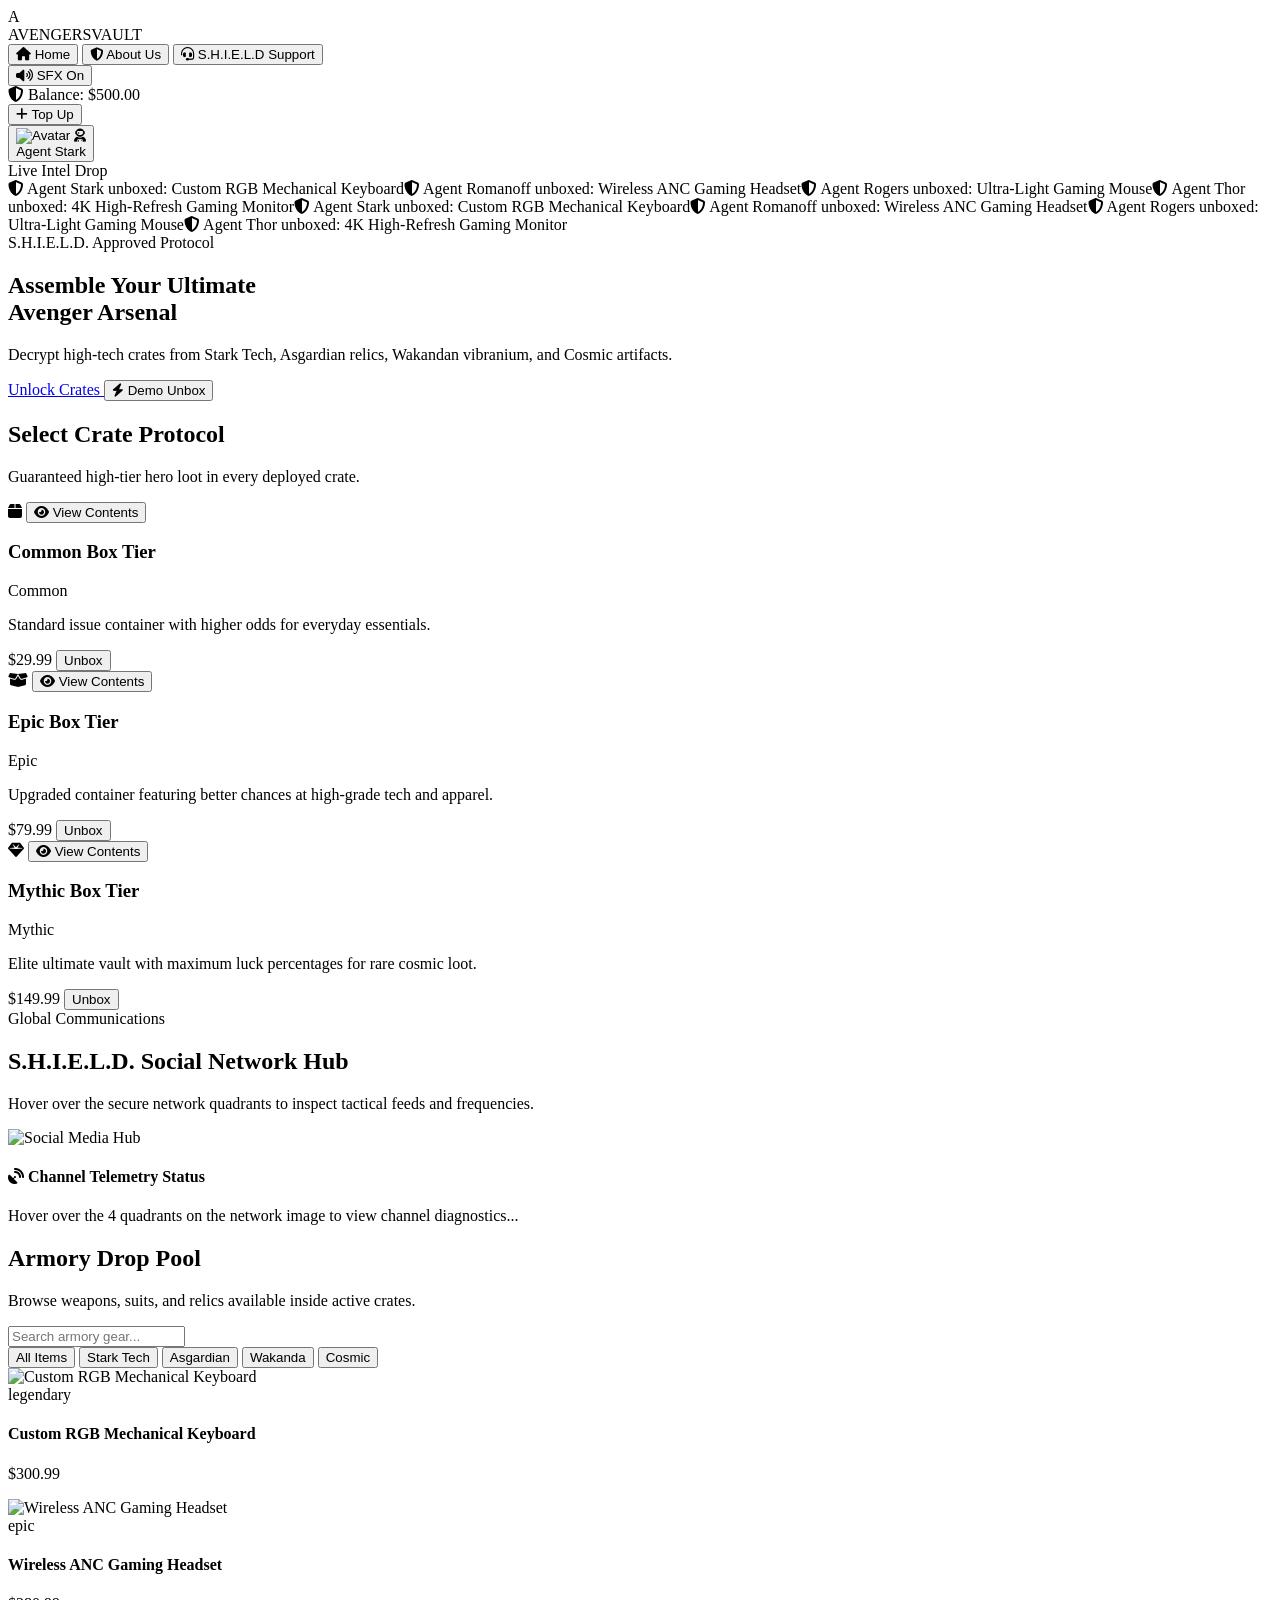
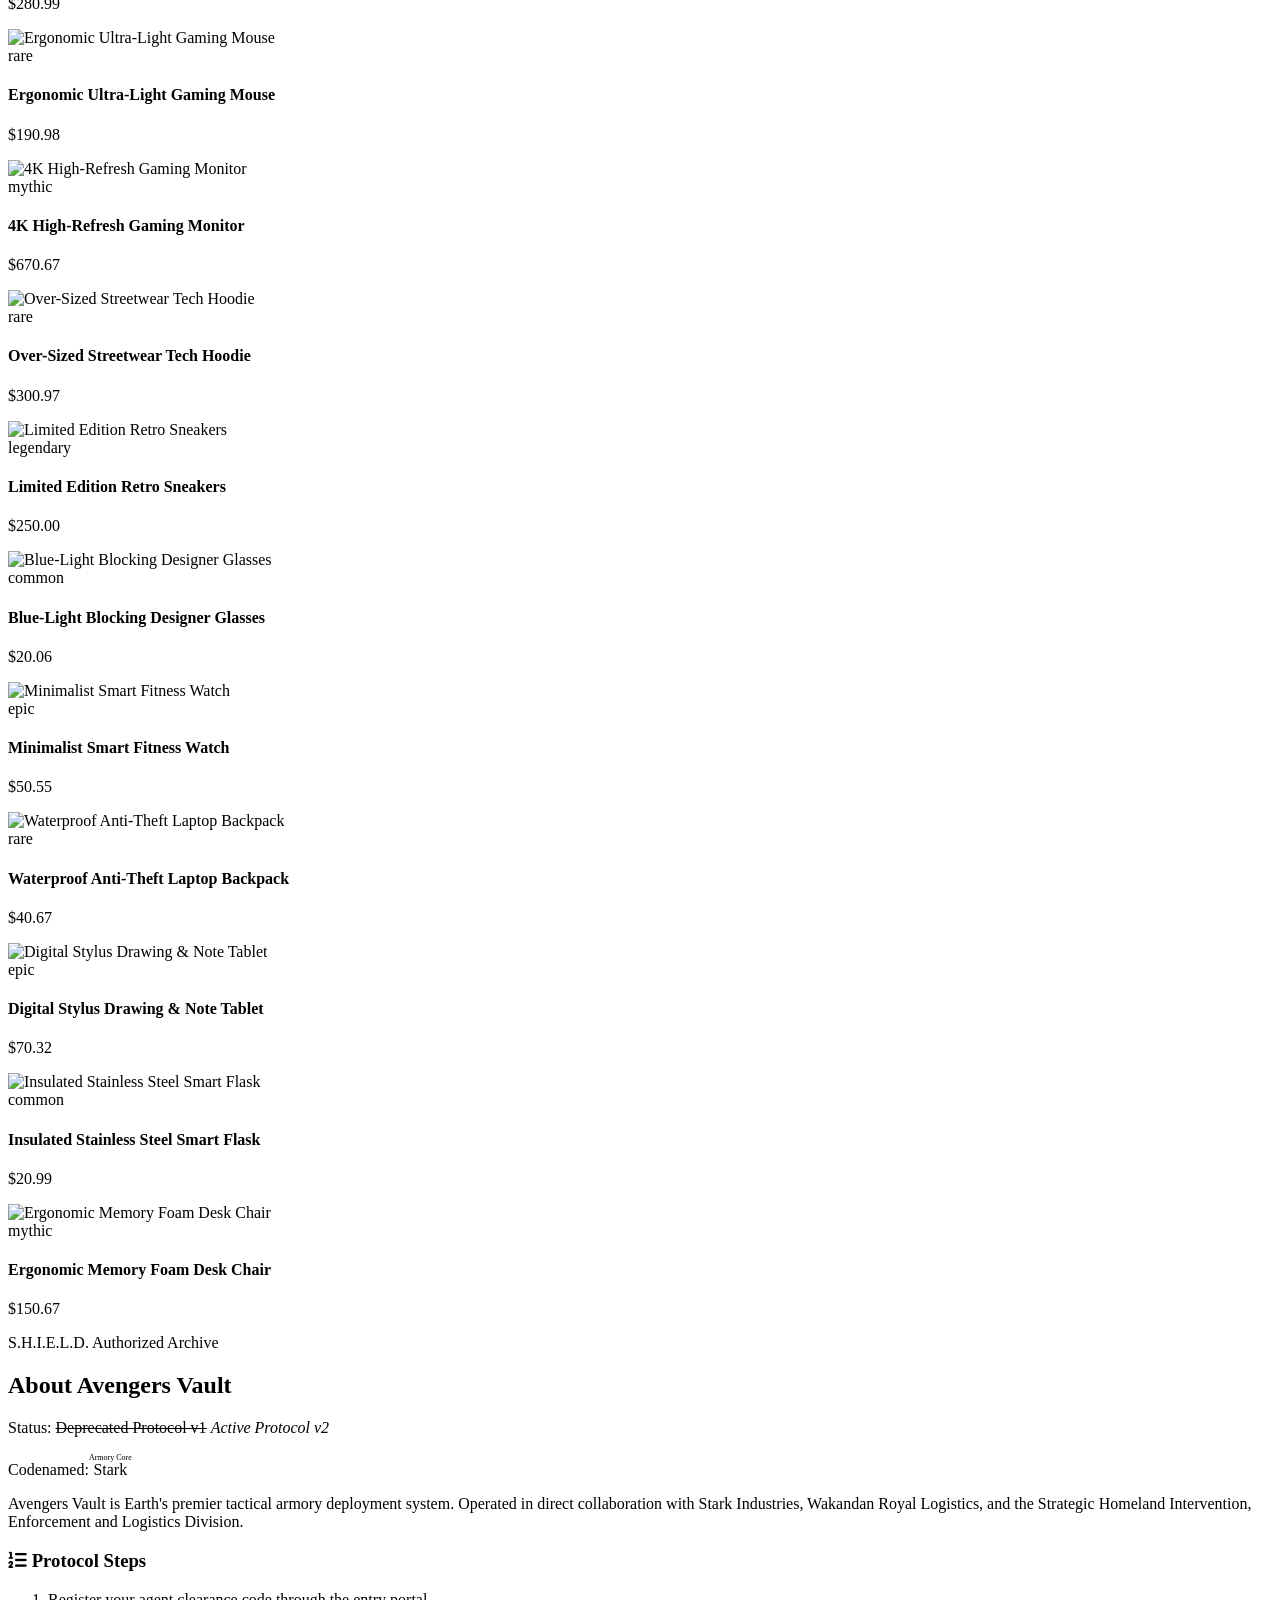
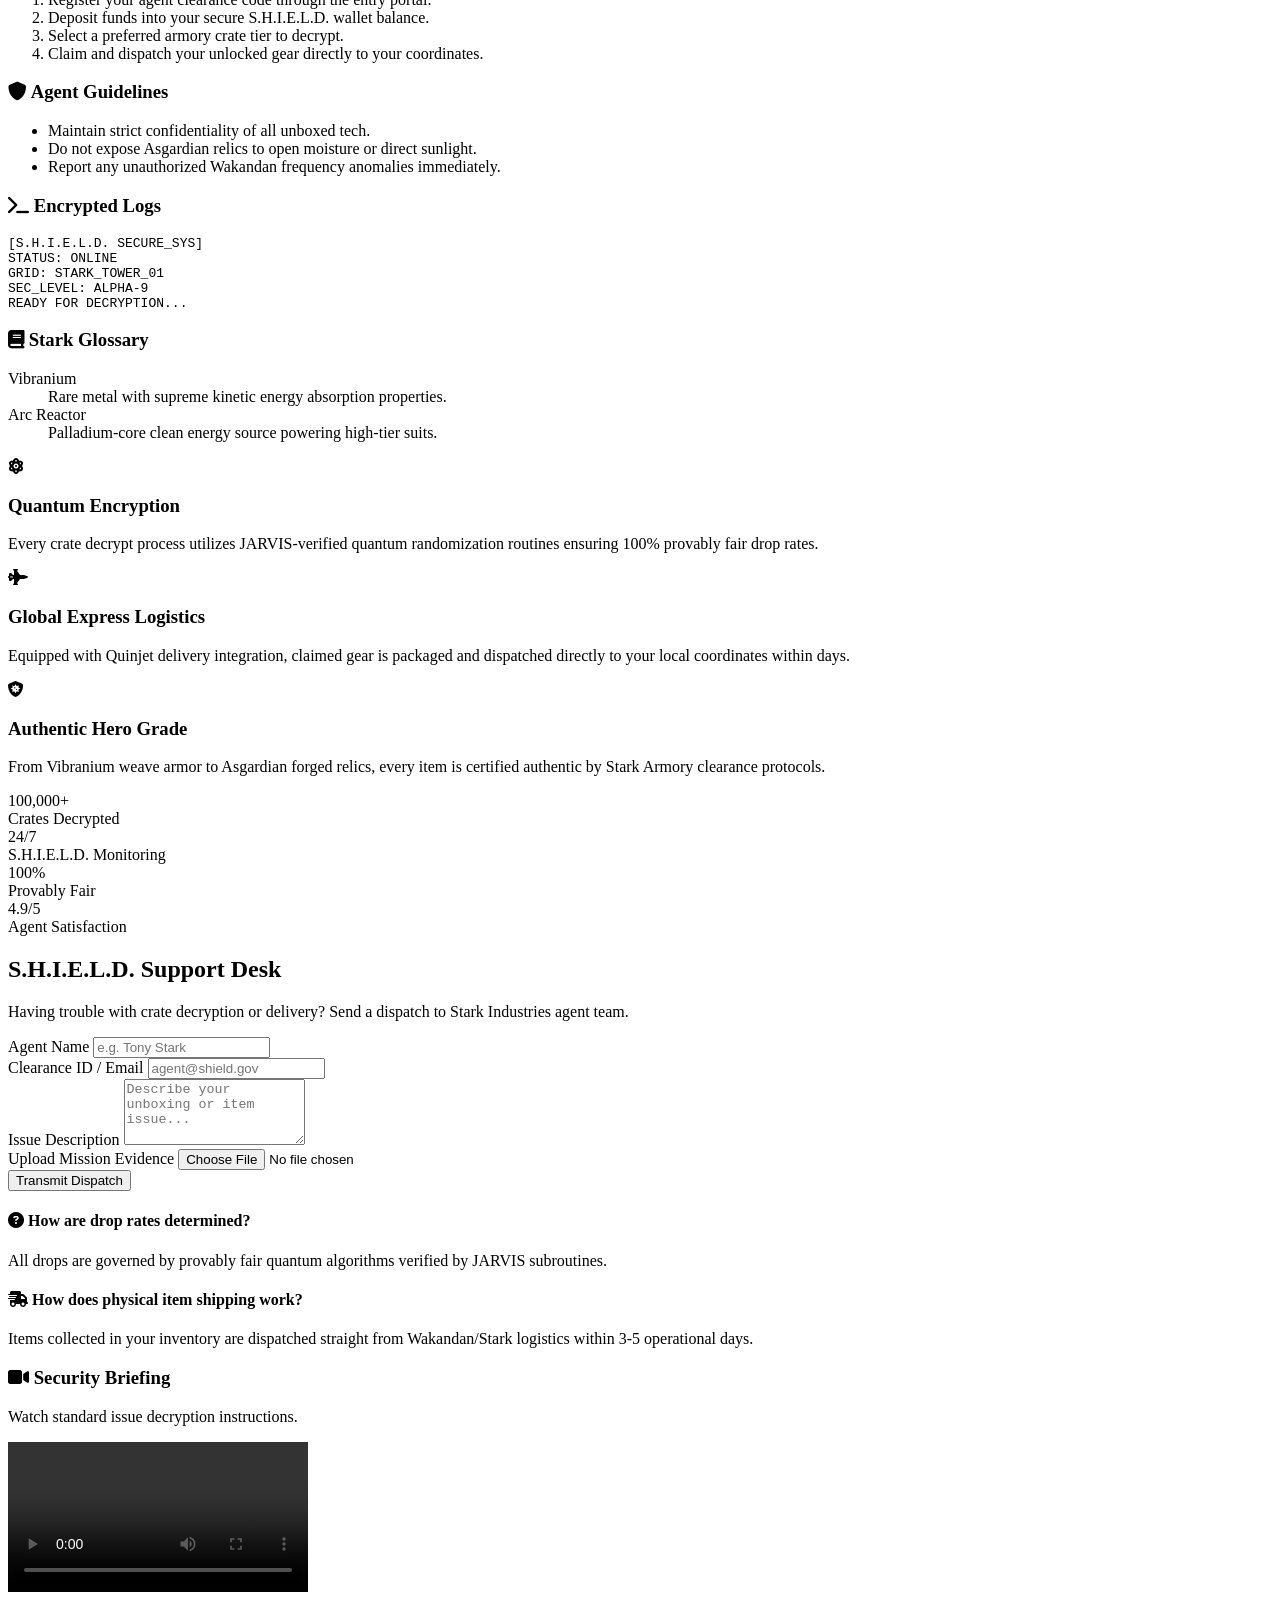
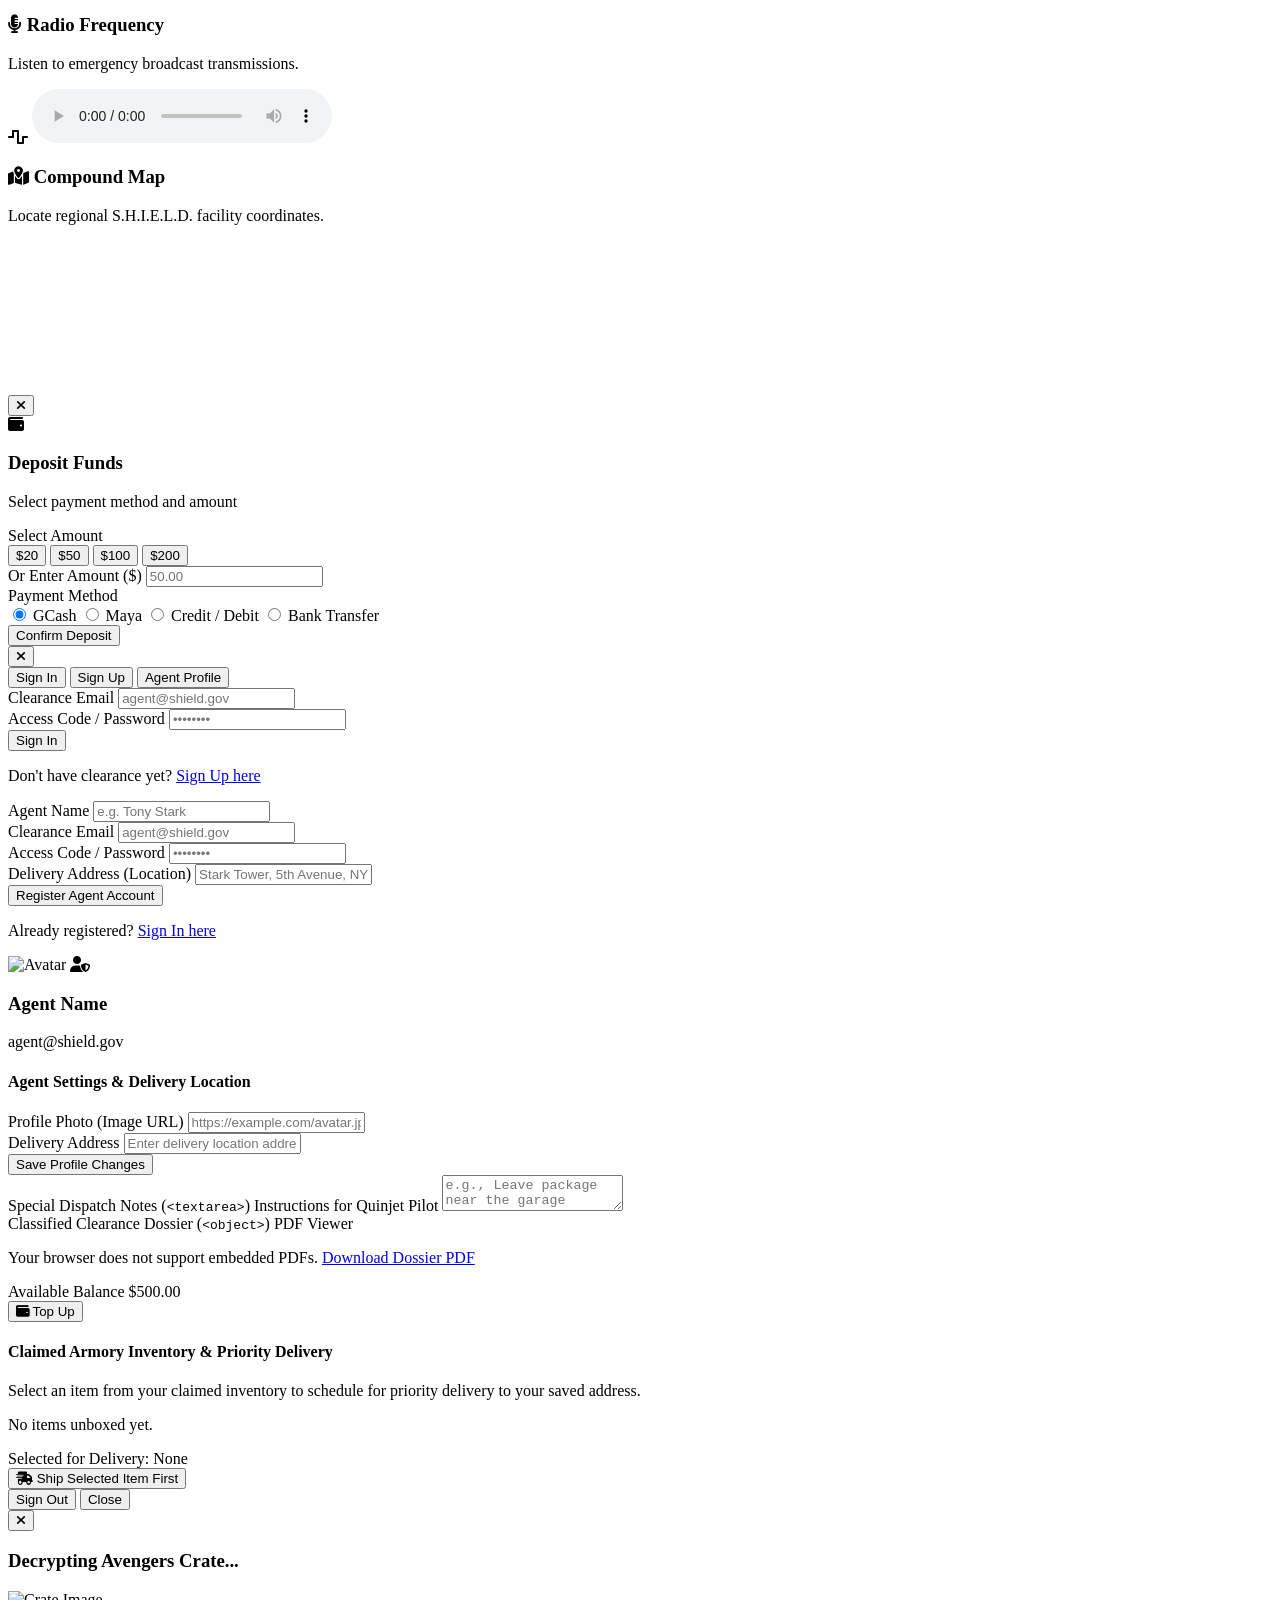
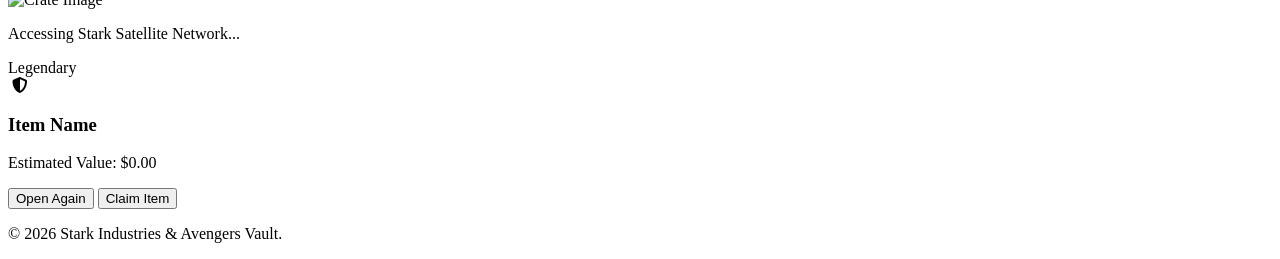
==== commit eff4c181: "Update mystery-vault.html" ====
--- a/mystery-vault.html
+++ b/mystery-vault.html
@@ -221,6 +221,54 @@
           </div>
         </section>
 
+        <!-- S.H.I.E.L.D. Secure Social Channels & Image Map (Topics: <map>, <area>, mouse over) you can add this (<code class="text-sm text-amber-400">&lt;map&gt; &amp; &lt;area&gt;</code>) at h2-->
+        <section class="bg-slate-900/60 p-6 sm:p-8 rounded-3xl border border-slate-800 space-y-6">
+          <div class="flex flex-col sm:flex-row sm:items-center justify-between gap-4">
+            <div>
+              <span class="px-3 py-1 rounded-full text-xs font-bold uppercase tracking-widest bg-blue-500/10 text-blue-400 border border-blue-500/20">Global Communications</span>
+              <h2 class="text-3xl font-display tracking-wider text-white mt-2">S.H.I.E.L.D. Social Network Hub </h2> 
+              <p class="text-slate-400 text-xs mt-1">Hover over the secure network quadrants to inspect tactical feeds and frequencies.</p>
+            </div>
+          </div>
+
+          <div class="grid grid-cols-1 lg:grid-cols-2 gap-8 items-center bg-slate-950 p-6 rounded-2xl border border-slate-800">
+            
+            <!-- Interactive Social Network Image with Map Area -->
+            <div class="flex justify-center relative">
+              <img src="c:\Users\Joseph\Downloads\6288da73-485b-4209-8d0d-7986692cf92d.jfif" 
+                   alt="Social Media Hub" 
+                   usemap="#socialmap" 
+                   class="rounded-2xl max-h-80 object-cover border border-slate-800 shadow-2xl hover:brightness-110 transition-all cursor-crosshair" />
+              
+              <map name="socialmap">
+                <!-- 1. Top-Left: Secure Feed / Twitter-X -->
+                <area shape="rect" coords="0,0,150,150" href="#X/Twitter" alt="Secure Feed" onmouseover="showSocialInfo('Secure Feed (X / Twitter): Live updates from Avengers compound at 98.4% uptime.')" onclick="showSocialInfo('Secure Feed (X / Twitter): Live updates from Avengers compound at 98.4% uptime.')" title="Secure Feed">
+                
+                <!-- 2. Top-Right: Intel Broadcast / YouTube -->
+                <area shape="rect" coords="150,150,300,300" href="#Youtube" alt="Intel Broadcast" onmouseover="showSocialInfo('Intel Broadcast (YouTube): Streaming weekly briefing reels and mission debriefs.')" onclick="showSocialInfo('Intel Broadcast (YouTube): Streaming weekly briefing reels and mission debriefs.')" title="Intel Broadcast">
+                
+                <!-- 3. Bottom-Left: Encrypted Comm / Discord -->
+                <area shape="rect" coords="150,0,300,150" href="#Discord" alt="Encrypted Comm" onmouseover="showSocialInfo('Encrypted Voice Channel (Discord): 4,210 active agents online.')" onclick="showSocialInfo('Encrypted Voice Channel (Discord): 4,210 active agents online.')" title="Encrypted Comm">
+                
+                <!-- 4. Bottom-Right: Tech Repository / GitHub-->
+                 <area shape="rect" coords="0,150,150,300" href="#Github" alt="Tech Repository" onmouseover="showSocialInfo('Stark Repository (GitHub): Latest JARVIS source code commits verified.')" onclick="showSocialInfo('Stark Repository (GitHub): Latest JARVIS source code commits verified.')" title="Tech Repository">
+              </map>
+            </div>
+
+            <!-- Social Diagnostic Display Panel (Mouse Over Target) -->
+            <div class="space-y-4">
+              <div class="p-4 rounded-xl bg-slate-900 border border-slate-800 space-y-2">
+                <h4 class="text-xs font-bold uppercase text-blue-400 flex items-center gap-2">
+                  <i class="fa-solid fa-satellite-dish"></i> Channel Telemetry Status
+                </h4>
+                <p id="blueprint-status-text" class="text-xs text-slate-300 font-mono">
+                  Hover over the 4 quadrants on the network image to view channel diagnostics...
+                </p>
+              </div>
+              
+          </div>
+        </section>
+
         <!-- Catalog / Drop Pool -->
         <section class="space-y-6">
           <div class="flex flex-col sm:flex-row sm:items-center justify-between gap-4">
@@ -482,7 +530,7 @@
             <p class="text-xs text-slate-400">Watch standard issue decryption instructions.</p>
             <div class="rounded-xl overflow-hidden border border-slate-800 bg-slate-950 aspect-video flex items-center justify-center">
               <video controls class="w-full h-full object-cover">
-                <source src="https://commondatastorage.googleapis.com/gtv-videos-bucket/sample/ForBiggerBlazes.mp4" type="video/mp4">
+                <source src="Video.mp4" type="Video/mp4">
                 Your browser does not support the video tag.
               </video>
             </div>
@@ -820,4 +868,4 @@
     <!-- Custom Script File -->
     <script src="main.js"></script>
   </body>
-</html>+</html>
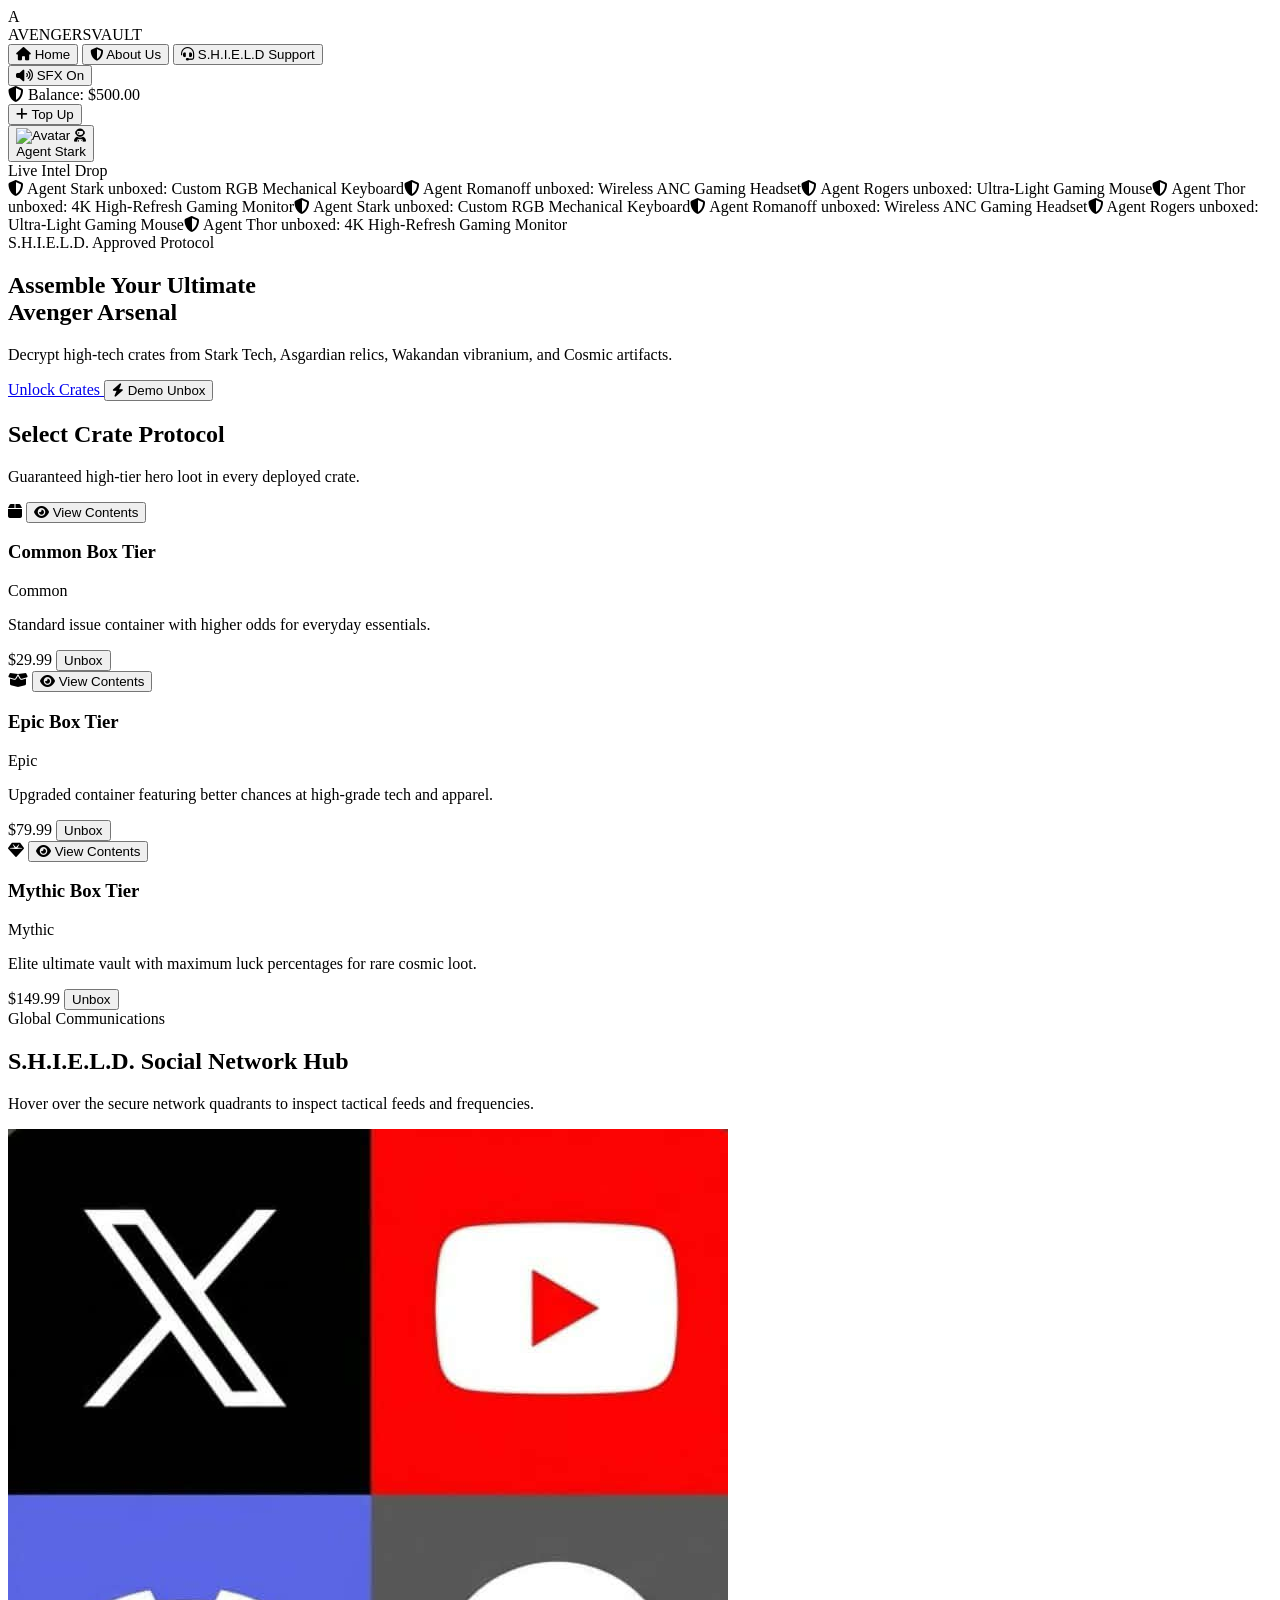
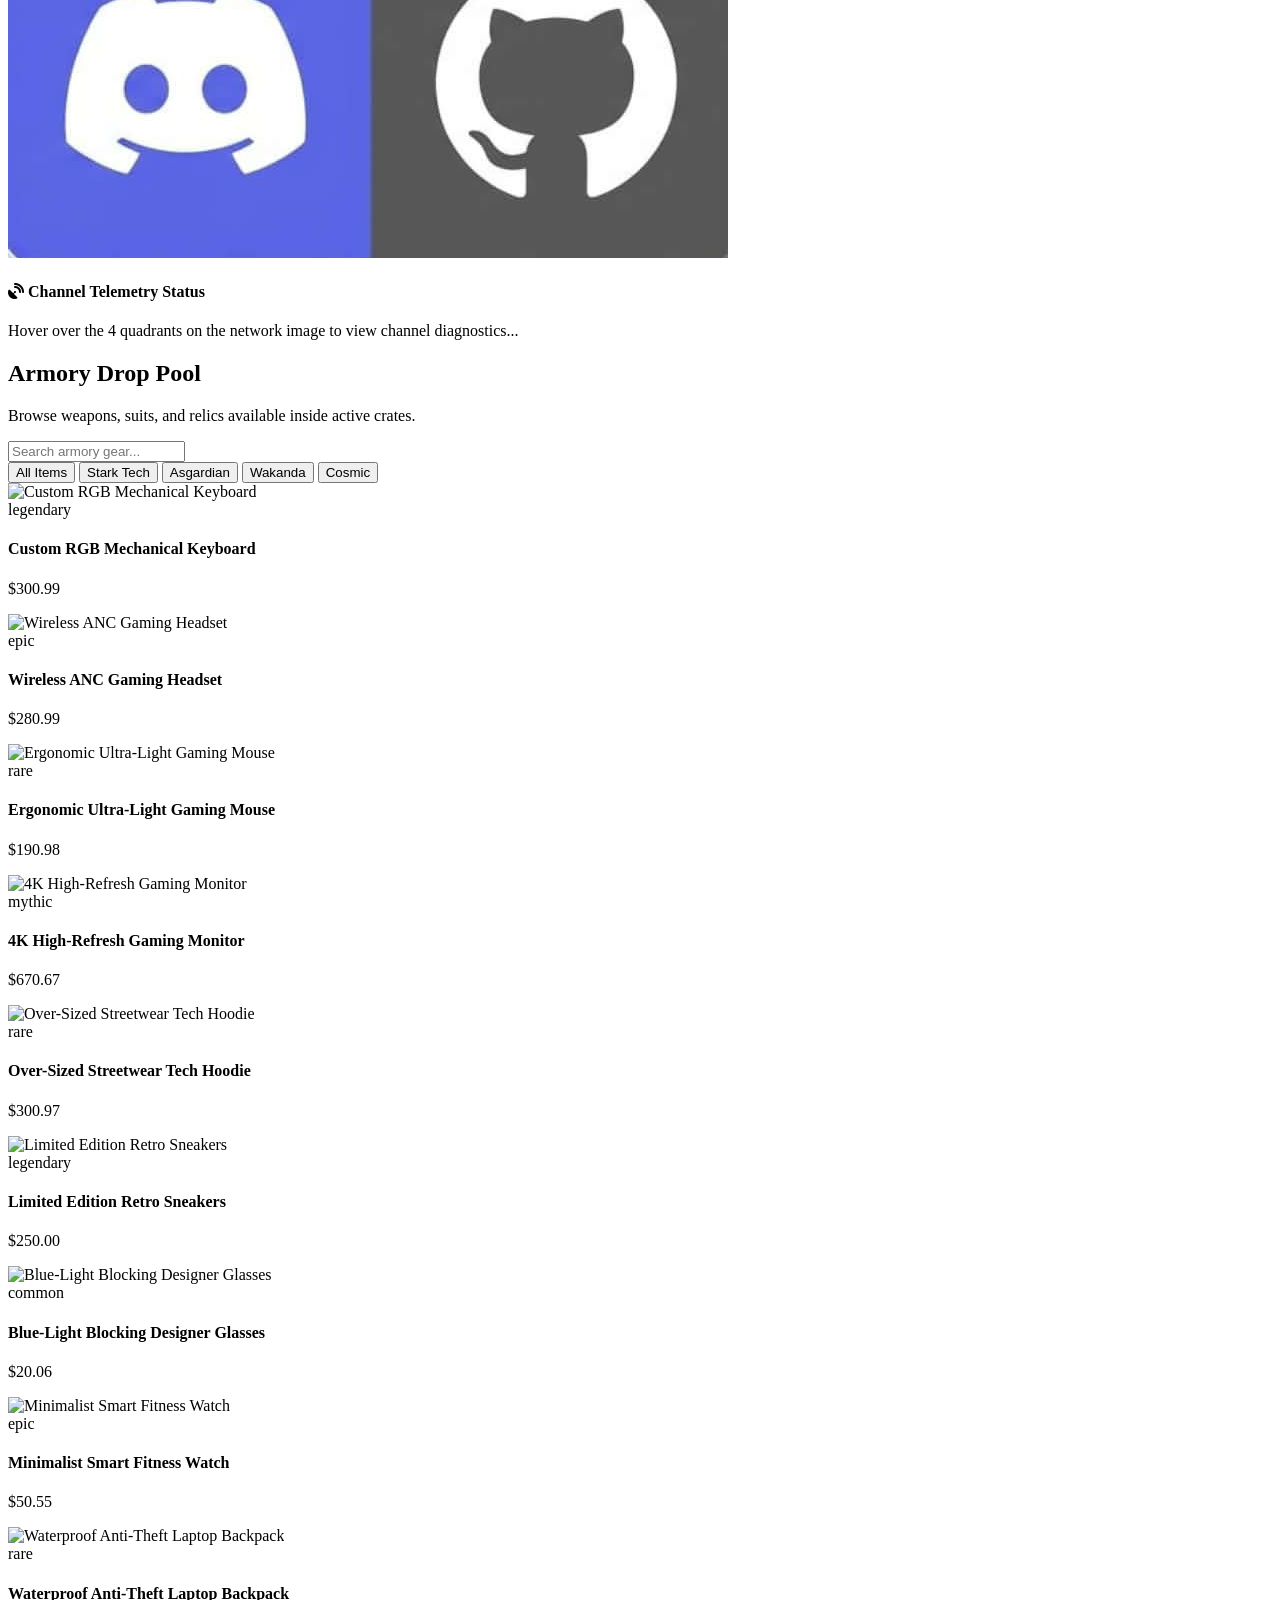
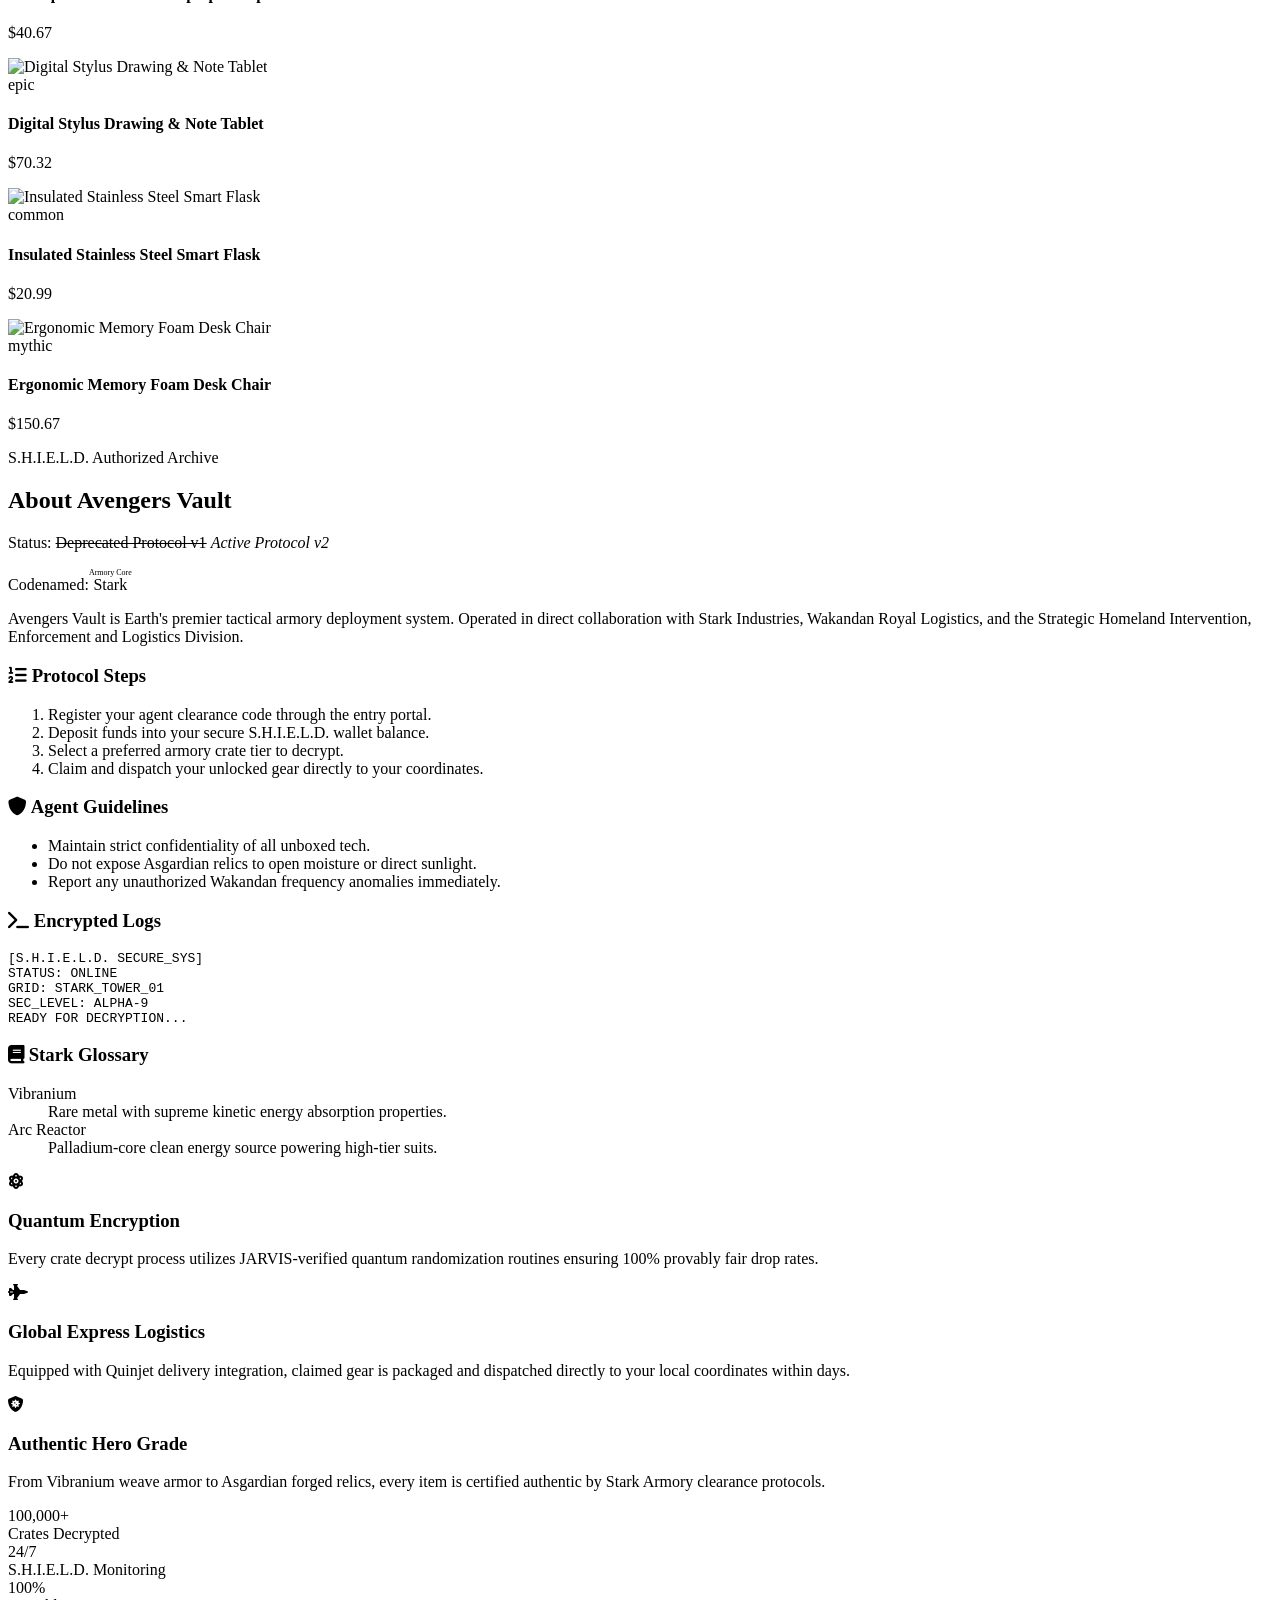
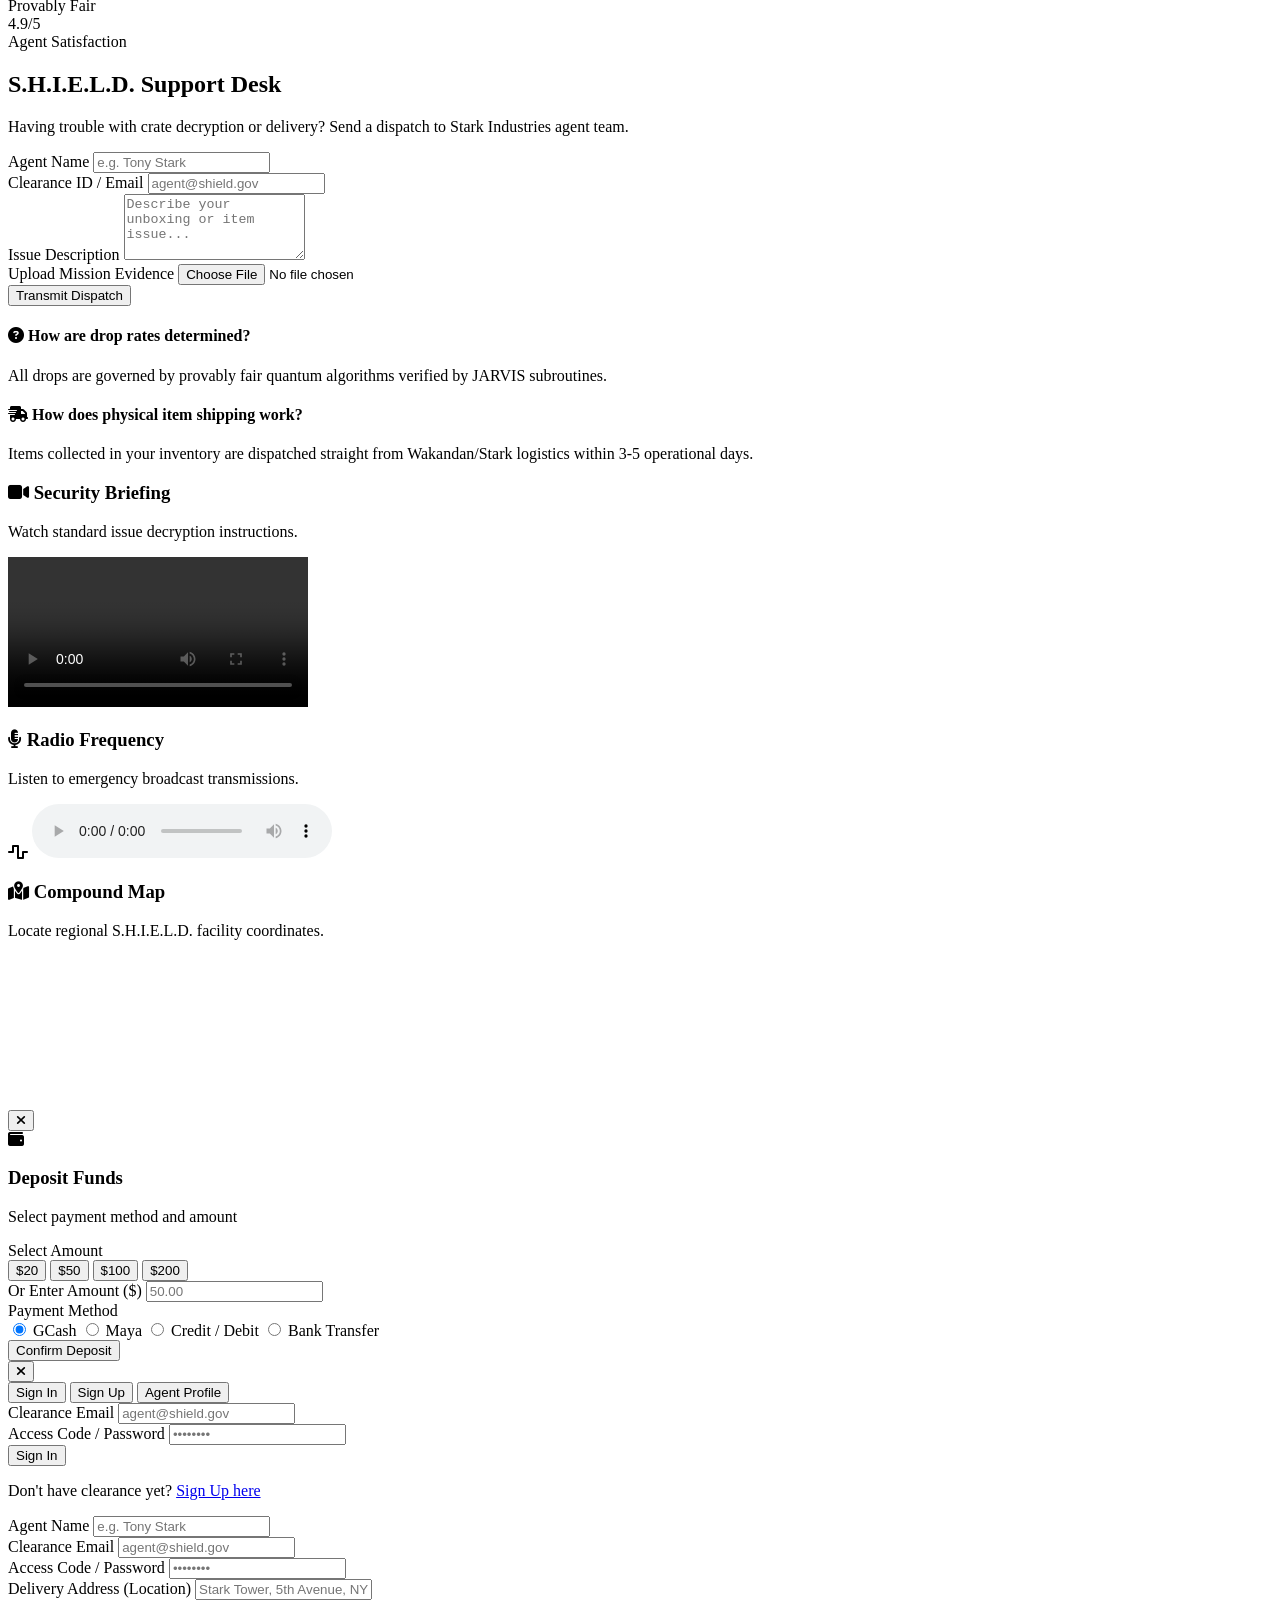
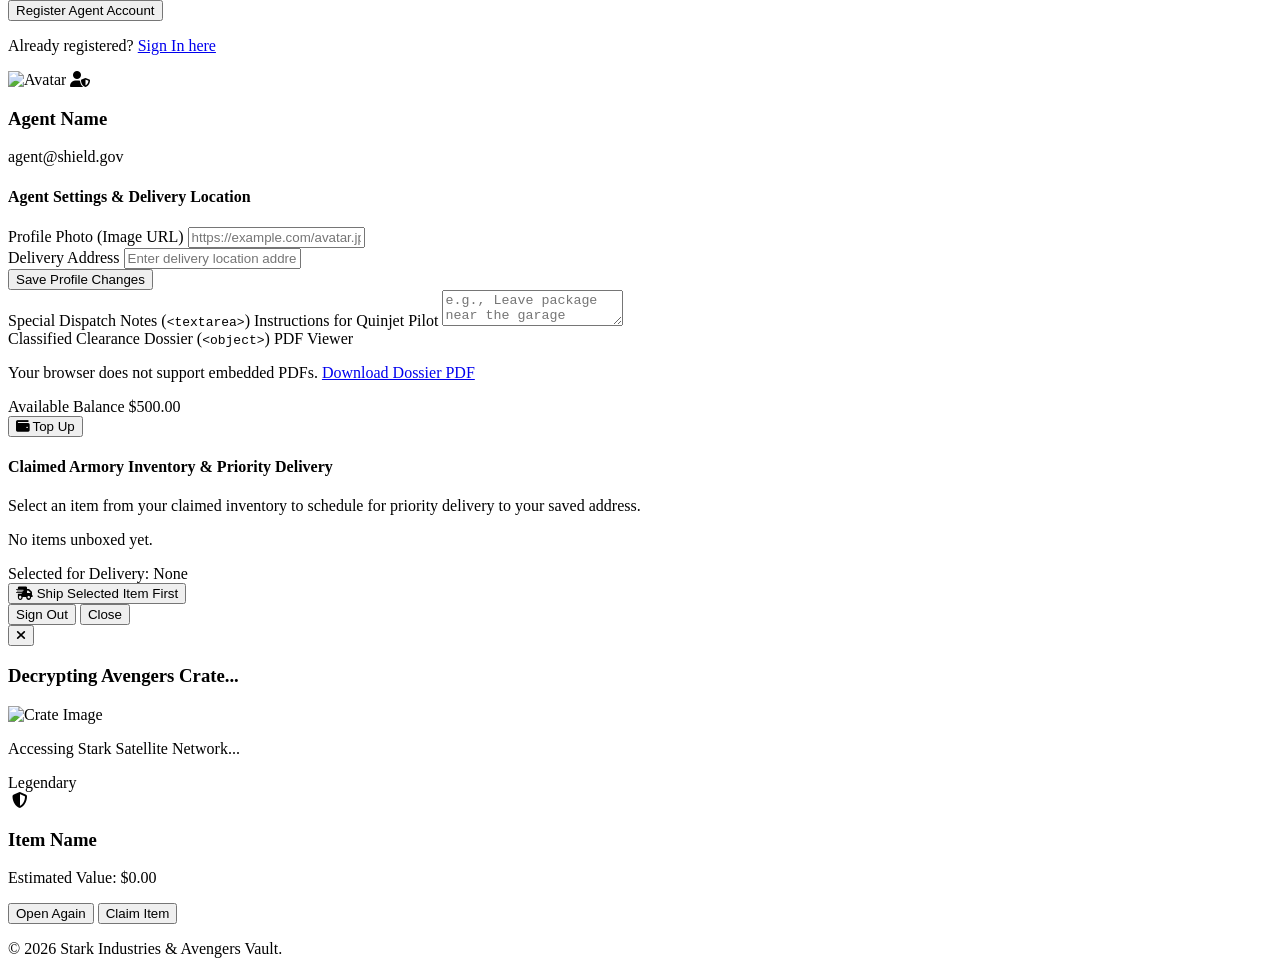
==== commit 89260434: "Update mystery-vault.html" ====
--- a/mystery-vault.html
+++ b/mystery-vault.html
@@ -235,7 +235,7 @@
             
             <!-- Interactive Social Network Image with Map Area -->
             <div class="flex justify-center relative">
-              <img src="c:\Users\Joseph\Downloads\6288da73-485b-4209-8d0d-7986692cf92d.jfif" 
+              <img src="socmed.jfif" 
                    alt="Social Media Hub" 
                    usemap="#socialmap" 
                    class="rounded-2xl max-h-80 object-cover border border-slate-800 shadow-2xl hover:brightness-110 transition-all cursor-crosshair" />
